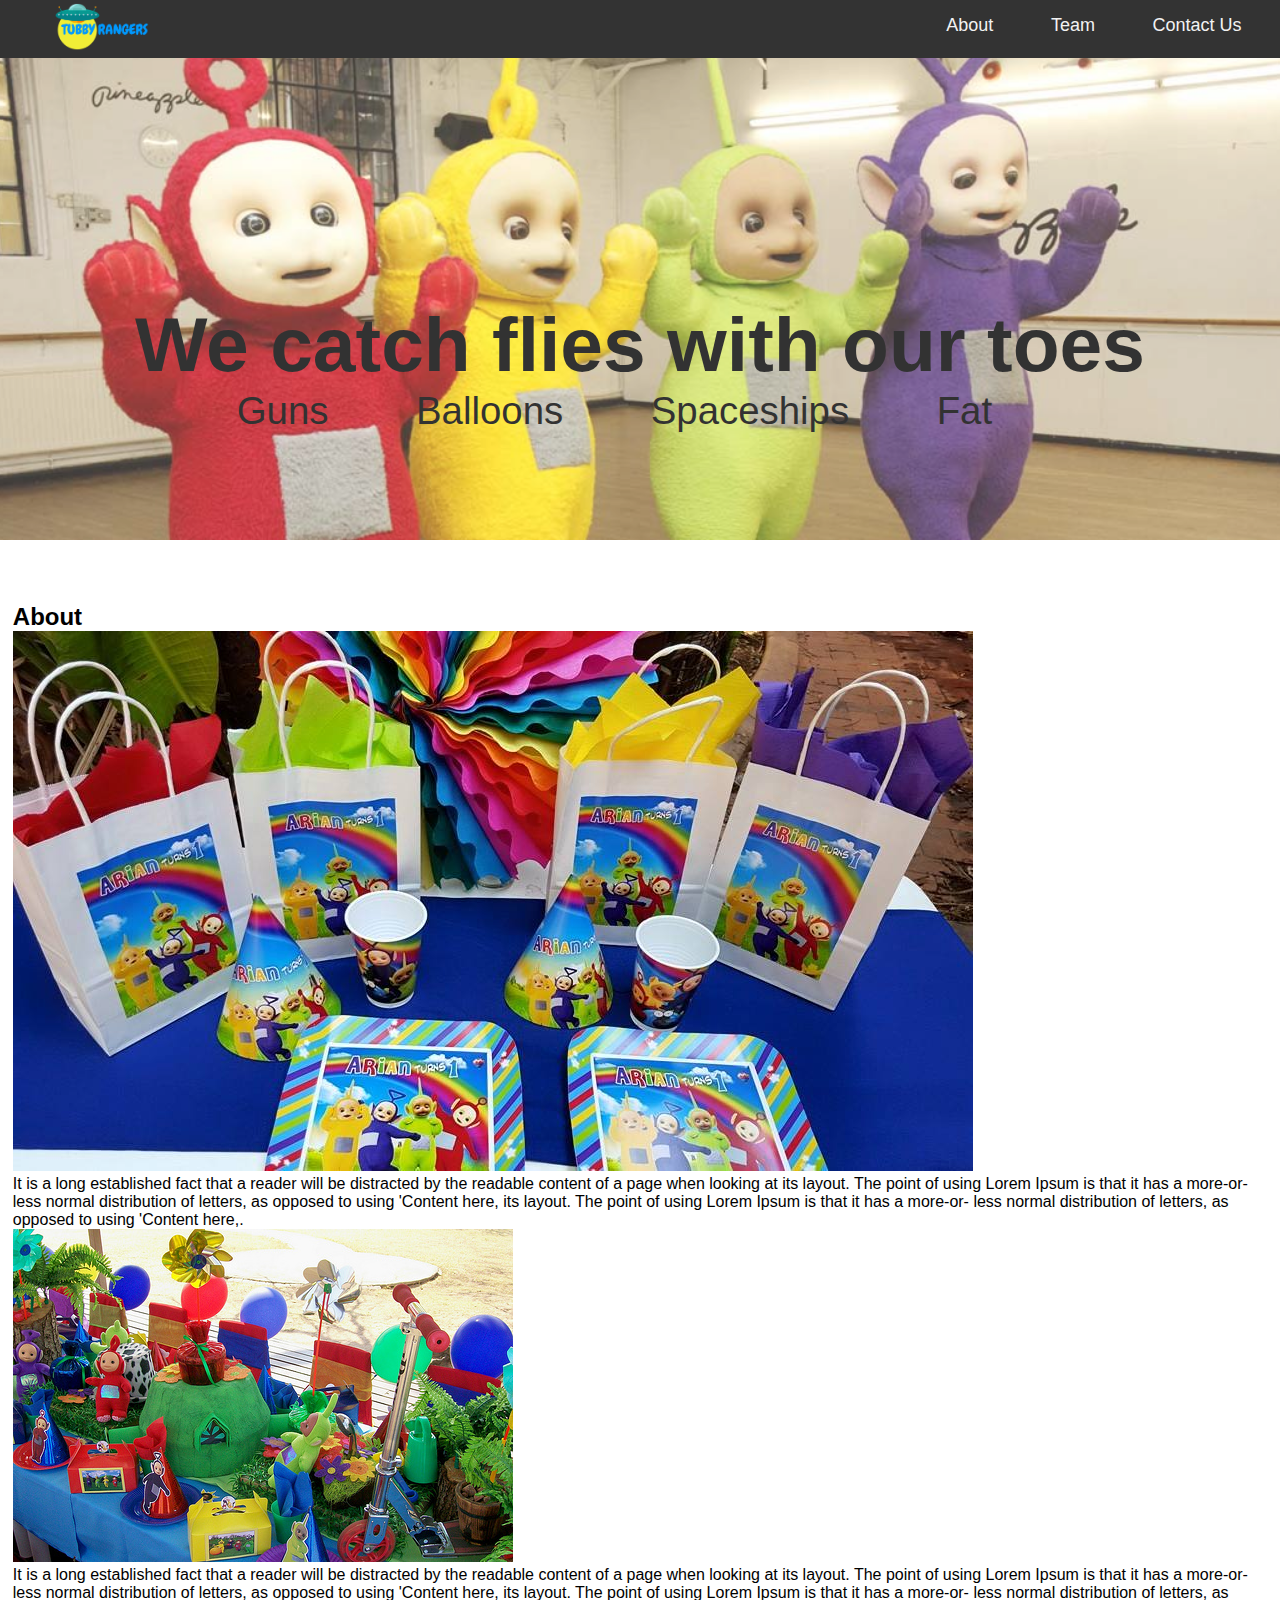
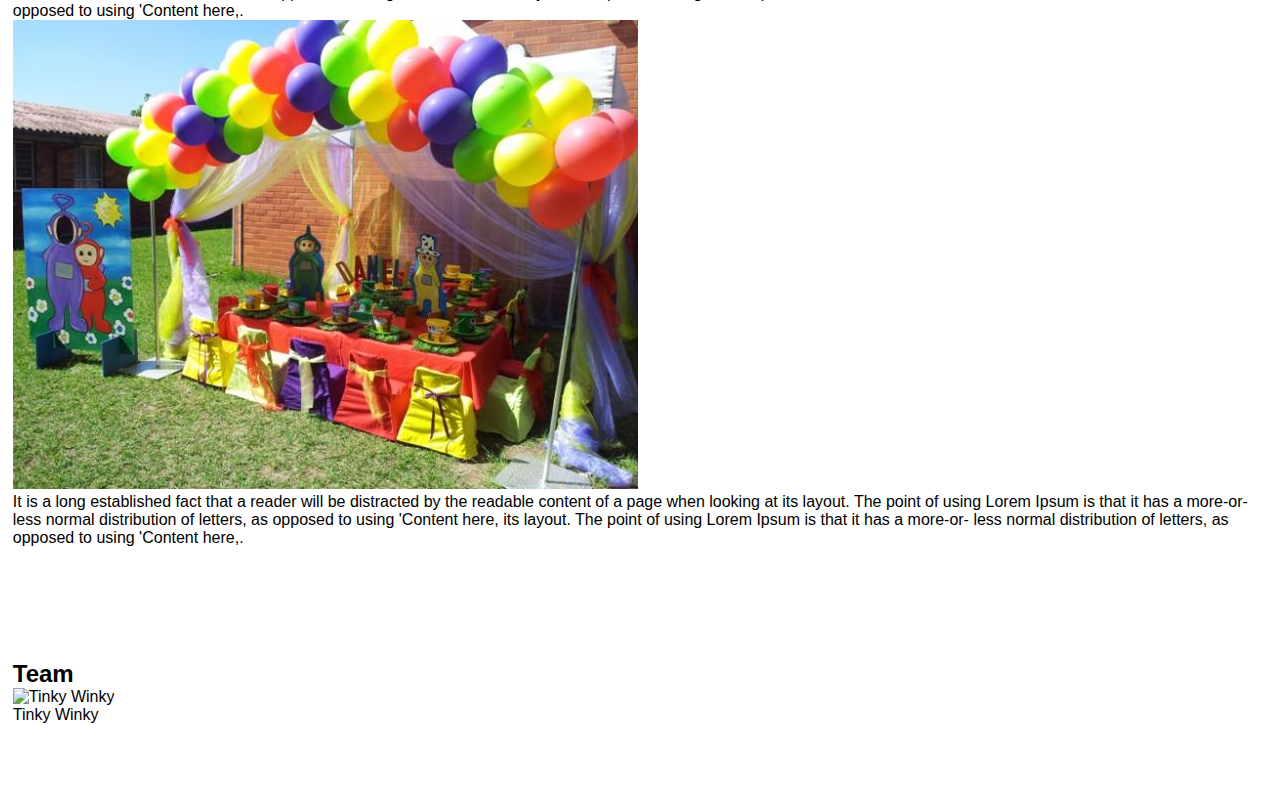
==== index.html @ 701594ff "Line length 80" ====
<!DOCTYPE html>
<html lang="en">
<head>
	<meta author="TubbyTeam"/>
	<meta description="portfolio page"/>
	<title>TubbyRangers</title>
	<link rel="icon" type="image/png" href="./images/favicon.png" />
	<link rel="stylesheet" type="text/css" href="style.css"/>
</head>

<body>

	<nav class="NavNav">
		<div id="firstcontainer">
			<img class="logo" src="./images/logo.png" alt="Logo of the Tubby Team">
			<a href="#form" class="anchorlink">Contact Us</a>
			<a href="#team" class="anchorlink">Team</a>
			<a href="#about" class="anchorlink">About</a>
		</div>
	</nav>

	<div class="main">
		<header class="header">
			<div class="firstcontainer">
				<div class="headercontainer">
					<h1>We catch flies with our toes</h1>
					<ul class="list-inline">
						<ul>Guns</ul>
						<ul>Balloons</ul>
						<ul>Spaceships</ul>
						<ul>Fat</ul>
					</ul>
				</div>
			</div>
		</header>

		<section id="about">
			<div class="firstcontainer">
				<div class="row1">
					<h2>About</h2>
				</div>
			<div class="secondcontainer">
				<div class="row2">
					<ul class="aboutlist">
						<ul>
							<div class="project">
								<img class="projectimages" src="./images/tubby-party-1.jpg" 
								     alt="Project1">
									<p class="projectdescription">It is a long established fact that a 
										reader will be distracted by the readable content of a 
										page when looking at its layout. The point of using Lorem 
										Ipsum is that it has a more-or-less normal distribution of 
										letters, as opposed to using 'Content here, its layout. 
										The point of using Lorem Ipsum is that it has a more-or-
										less normal distribution of letters, as opposed to using 
										'Content here,.</p>
							</div>
						</ul>
						<ul>
							<div class="project">
								<img class="projectimages" src="./images/tubby-party-5.jpg" 
								     alt="Project1">
									<p class="projectdescription">It is a long established fact that a
										reader will be distracted by the readable content of a 
										page when looking at its layout. The point of using Lorem
										Ipsum is that it has a more-or-less normal distribution of 
										letters, as opposed to using 'Content here, its layout. 
										The point of using Lorem Ipsum is that it has a more-or-
										less normal distribution of letters, as opposed to using 
										'Content here,.</p>
							</div>
						</ul>
						<ul>
							<div class="project">
								<img class="projectimages" src="./images/tubby-party-3.jpg" 
								     alt="Project1">
									<p class="projectdescription">It is a long established fact that a
										reader will be distracted by the readable content of a 
										page when looking at its layout. The point of using Lorem
										Ipsum is that it has a more-or-less normal distribution of 
										letters, as opposed to using 'Content here, its layout.
										The point of using Lorem Ipsum is that it has a more-or-
										less normal distribution of letters, as opposed to using 
										'Content here,.</p>
							</div>
						</ul>
					</ul>
				</div>
		</section>

		<section id="team">
			<div class="firstcontainer">
				<div class="row1">
					<h2>Team</h2>
				</div>
			<div class="secondcontainer">
				<div class="row2">
					<div class="teammembers">
						<figure class="photo">
							<img src="./images/Tinky-Winky.jpg" alt="Tinky Winky">
							<figcaption>Tinky Winky</figcaption>
						</figure><!--
					 <figure class="photo">
							<img src="./images/Dipsy.jpg" alt="Dipsy">
							<figcaption>Dipsy</figcaption>
						</figure><!--
					 <figure class="photo">
							<img src="./images/Laa-Laa.jpg" alt="Laa Laa">
							<figcaption>Laa Laa</figcaption>
						</figure><!--
					 <figure class="photo">
							<img src="./images/PO'-.jpg" alt="Po">
							<figcaption>Po</figcaption>
						</figure>
					</div>
				</div>
			</div>
		</section>

    <section id="form">

        <form method="POST" action="" name="sentMessage" id="Contactform">
        <h2>Contact Us</h2>

        <div class="formline">

            <label for="fname">
              <div class="request">First Name</div>
                <div class="inputbox">
                  <input type="text" id="fname" name="First name" placeholder="First name..." required="You need to put in your first 
name">
                </div>
              </label>
          </div>


          <div class="formline">
            <label for="lname">
              <div class="request">Last Name</div>
                <div class="inputbox">
                  <input type="text" id="lname" name="Last name" placeholder="Last name..." required="You need to put in your last name">
               </div>
            </label>
        </div>

        <div class="formline">
            <label for="email">
              <div class="request">Email</div>
                <div class="inputbox">
                  <input type="email" id="email" name="Email" placeholder="abc@email.com" required>
                </div>
            </label>
        </div>

		    <div class="extraspace">
		        <div class="formline">
		            <label for="message">
		              <div class="request">Message</div>
			              <div class="inputbox">
			                <textarea id="message" name="message" placeholder="Write us something..." minlength="50" 
maxlength="2000" required></textarea>
			              </div>
		            </label>
		        </div>
		    </div>

				<div class="formbuttons">
					<input type="submit" name="submit" value="Submit">
					<input type="reset" name="reset" value="Clear">
				</div>
        </form>
    </section>

	<footer>
		<ul class="icons">
			<ul><a href="https://github.com" class="icon alt" target="_blank"><img src="./images/github.png" alt="Connect to 
Github"/><span class="label"></span></a></ul>
		</ul>
		<ul class="icons">
			<ul><a href="https://linkedin.com" class="icon alt" target="_blank"><img src="./images/linkedin.png" alt="Connect 
to Linkedin"/><span class="label"></span></a></ul>
		</ul>
		<ul class="icons">
			<ul><a href="https://codewars.com" class="icon alt" target="_blank"><img src="./images/codewars.png" alt="Connect 
to Codewars"/><span class="label"></span></a></ul>
		</ul>
		<ul class="icons">
			<ul><a href="https://youtube.com" class="icon alt" target="_blank"><img src="./images/youtube.png" alt="Connect to 
Youtube"/><span class="label"></span></a></ul>
		</ul>
	</footer>

</body>
</html>
---- style.css ----
* {
	margin: 0;
	padding: 0;
	font-family: helvetica;
}

.NavNav {
	padding: 0.2em;
	overflow: hidden;
	background-color: #333;
	position: fixed;
	top: 0;
	width: 100%;
	z-index: 999;
}

.NavNav a {
	float: right;
	display: block;
	color: #f2f2f2;
	text-align: center;
	padding: 12px 16px;
	text-decoration: none;
	font-size: 18px;

}

a.anchorlink {
	display: block;
	position: relative;
	margin-right: 2%;
}

.main {
	margin-top: 40px; /* To avoid content overlay */
}

.list-inline ul {
	list-style: none;
	display: inline-block;
	padding-right: 5%;
	padding-left: 1%;
}

body {

}

header {
	background: url("./images/banner-img.jpg");
	background-size: cover;
	background-repeat: no-repeat;
	color: black;
	background-position: 50% 50%;
	height: 500px;
	text-align: center;
	font-size: 3vw;
	opacity: 0.8;
}

.firstcontainer {
	padding-top: 50px;
	padding-bottom: 50px;
	margin: 1%;

}

.headercontainer {
	width: 100%;
	position: absolute;
	top: 300px;
	transform: translateY(-50%);
	left: 50%;
	transform: translateX(-50%);

}

.logo  {
	display: inline-block;
	height: 3em;
	margin-left: 4%;

.row1 {
	padding-left: 4%;
	padding-bottom: 0.5%;
}

#about .secondcontainer {
	margin: 0.5%;
	padding: 0.5%;

}

.project {
	position: relative;
	padding: 2%;
	z-index: 1;
}

.projectimages {
	width: 33%;
	height: auto;
	border-radius: 4%;

}

.projectdescription {
	margin: 0;
	position: absolute;
	top: 50%;
	transform: translateY(-50%);
	left: 36%;
	width: 62%;
	font-size: 2vw;
}

.photo {
	display: inline-block;
	max-width: 25%;
	box-sizing: border-box;
	padding-left: 3%;
	padding-right: 3%;
	border-radius: 50%;
}

.photo img {
	width: 100%;
}

figcaption {
	padding-top: 2em;
	font-size: 1.2em;
}

.icons {
	display: inline-block;
	max-width: 25%;
	box-sizing: border-box;
}

#team {
	background: #2f373f;
	color: white;
}

.teammembers {
	margin-top: 3%;
	padding-left: 3.5%;
	padding-right: 3.5%;
	text-align: center;

}

form {
  margin: 0 3% 0 3%;
  padding: 20px;
  border-radius: 20px;
  box-sizing: border-box;
  margin-top: 6px;
  margin-bottom: 16px;
  display: block;

}

.formline {

  position: relative;
  padding: 2%;
}

.request {
  width: 33%;
  height: auto;
}

.inputbox {
  margin: 0;
  position: absolute;
  top: 50%;
  transform: translateY(-50%);
  left: 36%;
  width: 62%;

}

.extraspace {
	padding-top: 1em;
}

textarea {
	outline: none;
	overflow: auto;
	border-radius: 0.5em;
	box-sizing: border-box;
	min-height: 3em;
	min-width: 50%;
	width: 30%;
	max-width: 50%;
	max-height: 8em;
	font-size: 2vw;
}

label {
	display: block;
}

input[type=text] {
	outline: none;
	border-radius: 0.5em;
	font-size: 2vw;
}

input[type=email] {
	outline: none;
	border-radius: 0.5em;
	font-size: 2vw;
}

input[type=submit] {
    background-color: cornflowerblue;
    color: white;
    padding: 10px 15px;
    border: none;
    border-radius: 0.5em;
		font-size: 2vw;
		margin: 10px;
}
input[type=reset] {
    background-color: cornflowerblue;
    color: white;
    padding: 10px 15px;
    border: none;
    border-radius: 0.5em;
		font-size: 2vw;
		margin: 10px;
}

.formbuttons {
	padding-top: 20px;
	margin-left: 300px;
}

footer {
	background-color: #4686a0;
	background-size: auto;
	background-position: top left;
	text-align: center;
}
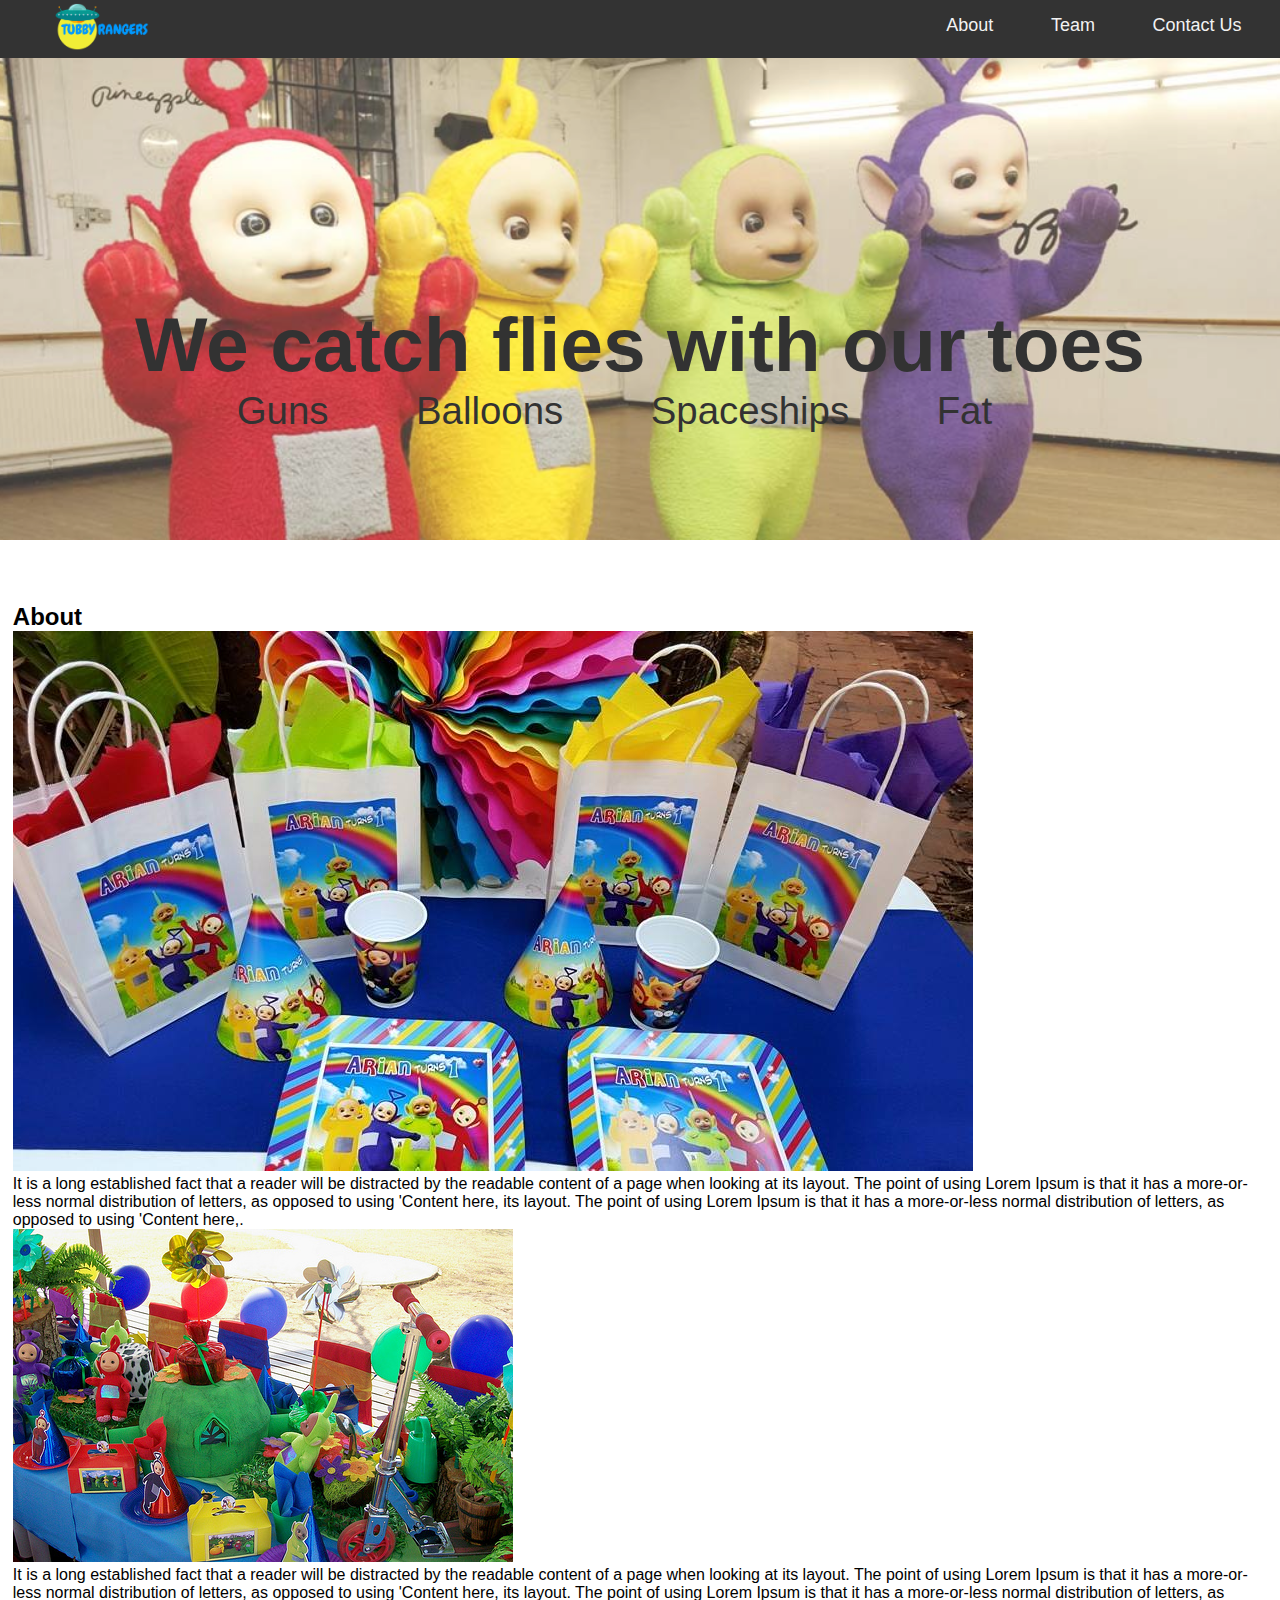
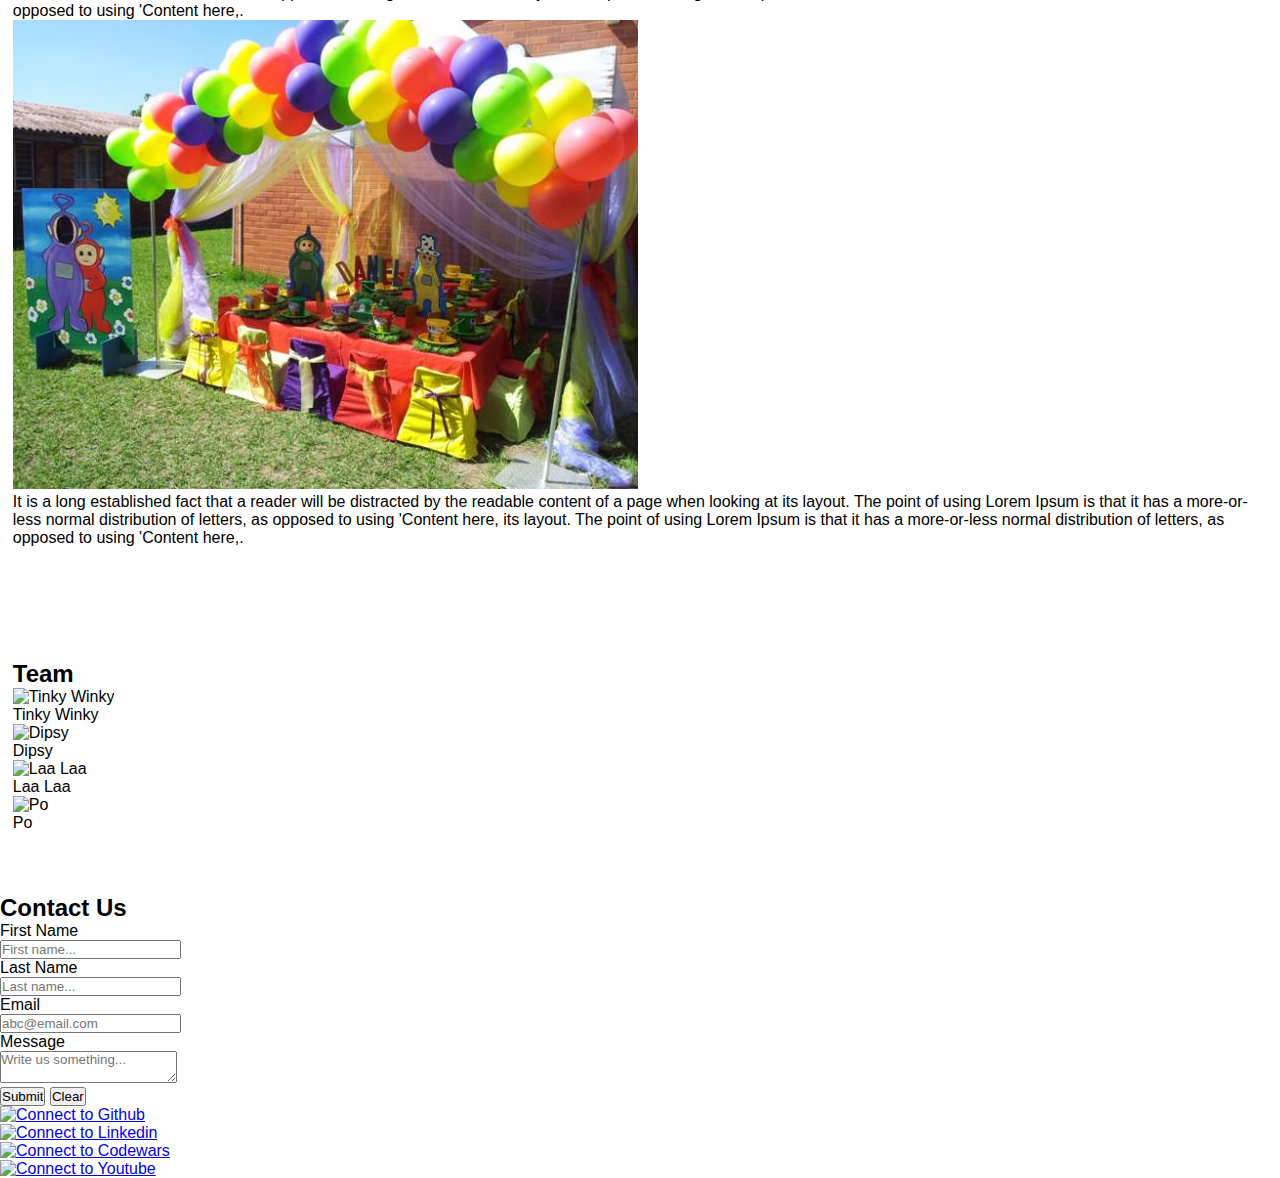
==== commit 6a6491cd: "Add index.html file" ====
--- a/index.html
+++ b/index.html
@@ -10,7 +10,7 @@
 
 <body>
 
-	<nav class="NavNav">
+	<nav id="mainnav" class="NavNav">
 		<div id="firstcontainer">
 			<img class="logo" src="./images/logo.png" alt="Logo of the Tubby Team">
 			<a href="#form" class="anchorlink">Contact Us</a>
@@ -44,44 +44,20 @@
 					<ul class="aboutlist">
 						<ul>
 							<div class="project">
-								<img class="projectimages" src="./images/tubby-party-1.jpg" 
-								     alt="Project1">
-									<p class="projectdescription">It is a long established fact that a 
-										reader will be distracted by the readable content of a 
-										page when looking at its layout. The point of using Lorem 
-										Ipsum is that it has a more-or-less normal distribution of 
-										letters, as opposed to using 'Content here, its layout. 
-										The point of using Lorem Ipsum is that it has a more-or-
-										less normal distribution of letters, as opposed to using 
-										'Content here,.</p>
+								<img class="projectimages" src="./images/tubby-party-1.jpg" alt="Project1">
+									<p class="projectdescription">It is a long established fact that a reader will be distracted by the readable content of a page when looking at its layout. The point of using Lorem Ipsum is that it has a more-or-less normal distribution of letters, as opposed to using 'Content here, its layout. The point of using Lorem Ipsum is that it has a more-or-less normal distribution of letters, as opposed to using 'Content here,.</p>
 							</div>
 						</ul>
 						<ul>
 							<div class="project">
-								<img class="projectimages" src="./images/tubby-party-5.jpg" 
-								     alt="Project1">
-									<p class="projectdescription">It is a long established fact that a
-										reader will be distracted by the readable content of a 
-										page when looking at its layout. The point of using Lorem
-										Ipsum is that it has a more-or-less normal distribution of 
-										letters, as opposed to using 'Content here, its layout. 
-										The point of using Lorem Ipsum is that it has a more-or-
-										less normal distribution of letters, as opposed to using 
-										'Content here,.</p>
+								<img class="projectimages" src="./images/tubby-party-5.jpg" alt="Project1">
+									<p class="projectdescription">It is a long established fact that a reader will be distracted by the readable content of a page when looking at its layout. The point of using Lorem Ipsum is that it has a more-or-less normal distribution of letters, as opposed to using 'Content here, its layout. The point of using Lorem Ipsum is that it has a more-or-less normal distribution of letters, as opposed to using 'Content here,.</p>
 							</div>
 						</ul>
 						<ul>
 							<div class="project">
-								<img class="projectimages" src="./images/tubby-party-3.jpg" 
-								     alt="Project1">
-									<p class="projectdescription">It is a long established fact that a
-										reader will be distracted by the readable content of a 
-										page when looking at its layout. The point of using Lorem
-										Ipsum is that it has a more-or-less normal distribution of 
-										letters, as opposed to using 'Content here, its layout.
-										The point of using Lorem Ipsum is that it has a more-or-
-										less normal distribution of letters, as opposed to using 
-										'Content here,.</p>
+								<img class="projectimages" src="./images/tubby-party-3.jpg" alt="Project1">
+									<p class="projectdescription">It is a long established fact that a reader will be distracted by the readable content of a page when looking at its layout. The point of using Lorem Ipsum is that it has a more-or-less normal distribution of letters, as opposed to using 'Content here, its layout. The point of using Lorem Ipsum is that it has a more-or-less normal distribution of letters, as opposed to using 'Content here,.</p>
 							</div>
 						</ul>
 					</ul>
@@ -100,15 +76,15 @@
 							<img src="./images/Tinky-Winky.jpg" alt="Tinky Winky">
 							<figcaption>Tinky Winky</figcaption>
 						</figure><!--
-					 <figure class="photo">
+					 --><figure class="photo">
 							<img src="./images/Dipsy.jpg" alt="Dipsy">
 							<figcaption>Dipsy</figcaption>
 						</figure><!--
-					 <figure class="photo">
+					 --><figure class="photo">
 							<img src="./images/Laa-Laa.jpg" alt="Laa Laa">
 							<figcaption>Laa Laa</figcaption>
 						</figure><!--
-					 <figure class="photo">
+					 --><figure class="photo">
 							<img src="./images/PO'-.jpg" alt="Po">
 							<figcaption>Po</figcaption>
 						</figure>
@@ -127,8 +103,7 @@
             <label for="fname">
               <div class="request">First Name</div>
                 <div class="inputbox">
-                  <input type="text" id="fname" name="First name" placeholder="First name..." required="You need to put in your first 
-name">
+                  <input type="text" id="fname" name="First name" placeholder="First name..." required="You need to put in your first name">
                 </div>
               </label>
           </div>
@@ -157,8 +132,7 @@
 		            <label for="message">
 		              <div class="request">Message</div>
 			              <div class="inputbox">
-			                <textarea id="message" name="message" placeholder="Write us something..." minlength="50" 
-maxlength="2000" required></textarea>
+			                <textarea id="message" name="message" placeholder="Write us something..." minlength="50" maxlength="2000" required></textarea>
 			              </div>
 		            </label>
 		        </div>
@@ -173,20 +147,16 @@
 
 	<footer>
 		<ul class="icons">
-			<ul><a href="https://github.com" class="icon alt" target="_blank"><img src="./images/github.png" alt="Connect to 
-Github"/><span class="label"></span></a></ul>
+			<ul><a href="https://github.com" class="icon alt" target="_blank"><img src="./images/github.png" alt="Connect to Github"/><span class="label"></span></a></ul>
 		</ul>
 		<ul class="icons">
-			<ul><a href="https://linkedin.com" class="icon alt" target="_blank"><img src="./images/linkedin.png" alt="Connect 
-to Linkedin"/><span class="label"></span></a></ul>
+			<ul><a href="https://linkedin.com" class="icon alt" target="_blank"><img src="./images/linkedin.png" alt="Connect to Linkedin"/><span class="label"></span></a></ul>
 		</ul>
 		<ul class="icons">
-			<ul><a href="https://codewars.com" class="icon alt" target="_blank"><img src="./images/codewars.png" alt="Connect 
-to Codewars"/><span class="label"></span></a></ul>
+			<ul><a href="https://codewars.com" class="icon alt" target="_blank"><img src="./images/codewars.png" alt="Connect to Codewars"/><span class="label"></span></a></ul>
 		</ul>
 		<ul class="icons">
-			<ul><a href="https://youtube.com" class="icon alt" target="_blank"><img src="./images/youtube.png" alt="Connect to 
-Youtube"/><span class="label"></span></a></ul>
+			<ul><a href="https://youtube.com" class="icon alt" target="_blank"><img src="./images/youtube.png" alt="Connect to Youtube"/><span class="label"></span></a></ul>
 		</ul>
 	</footer>
 
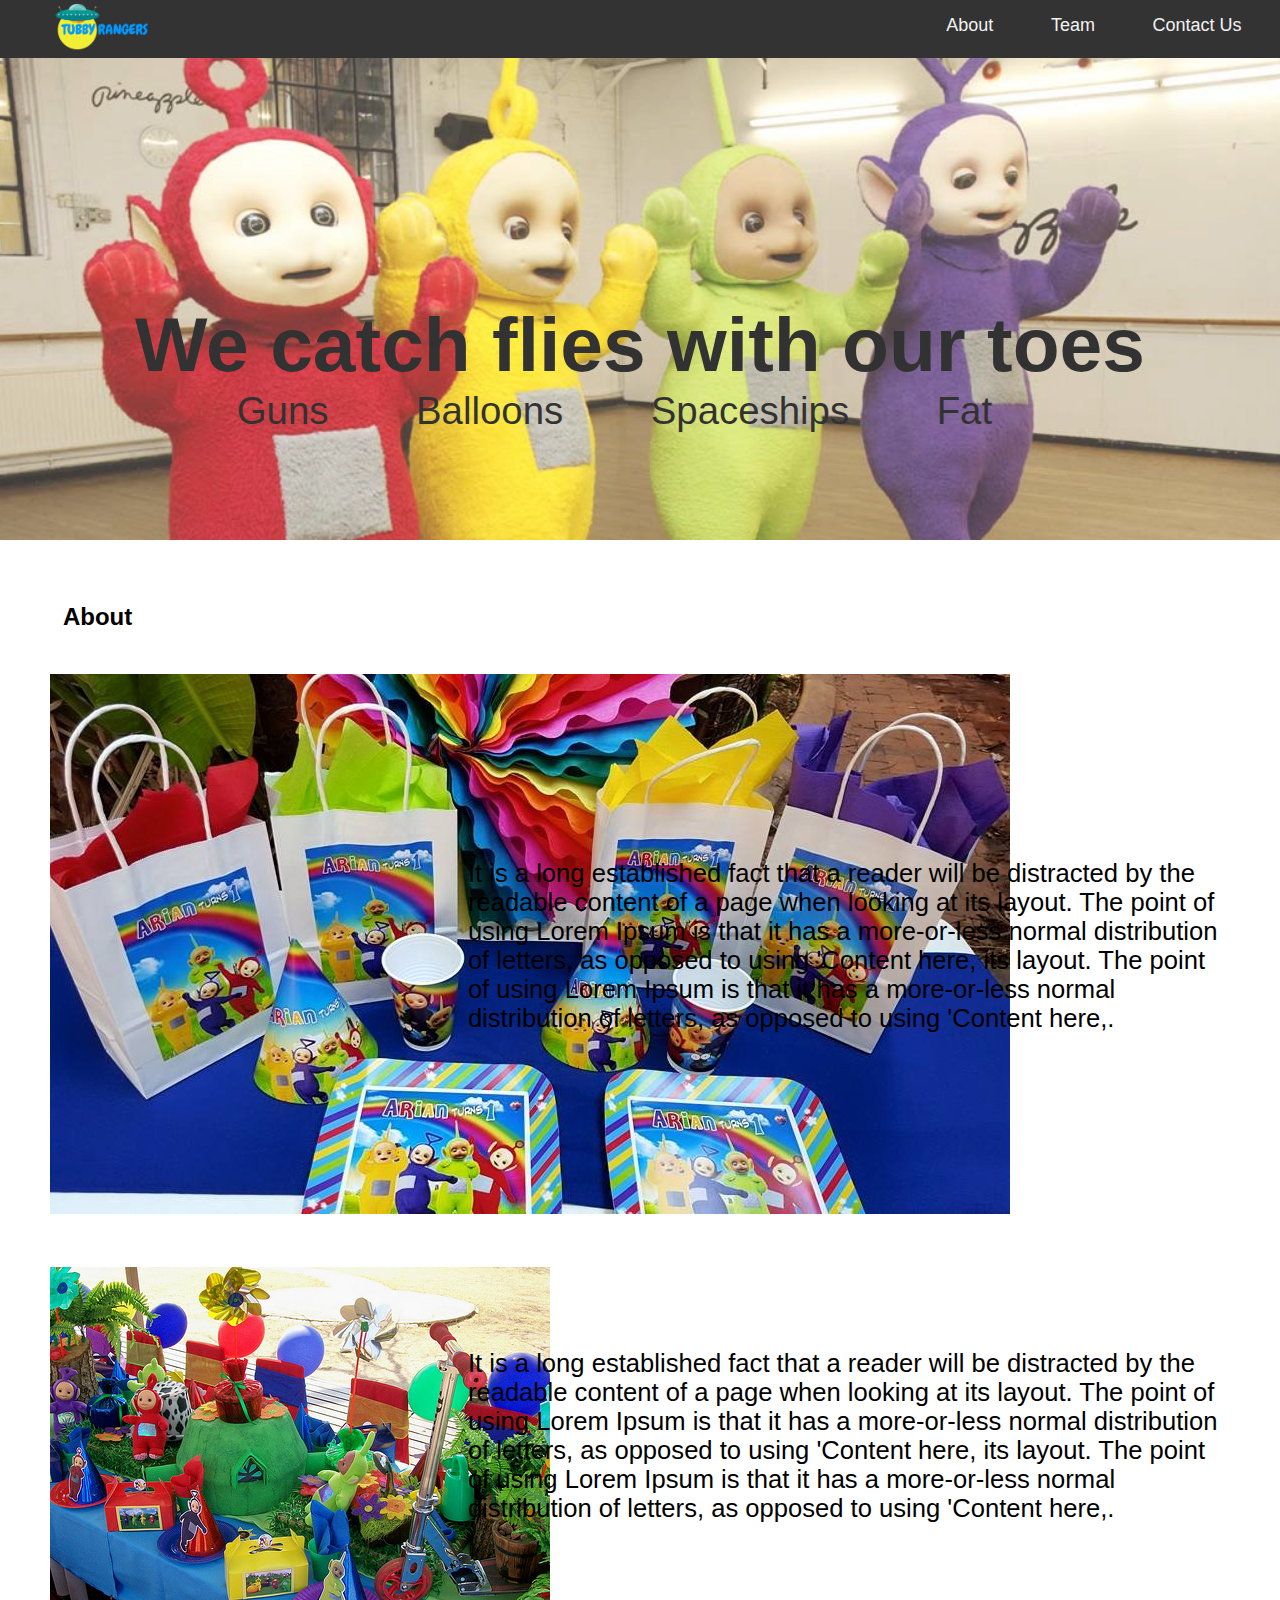
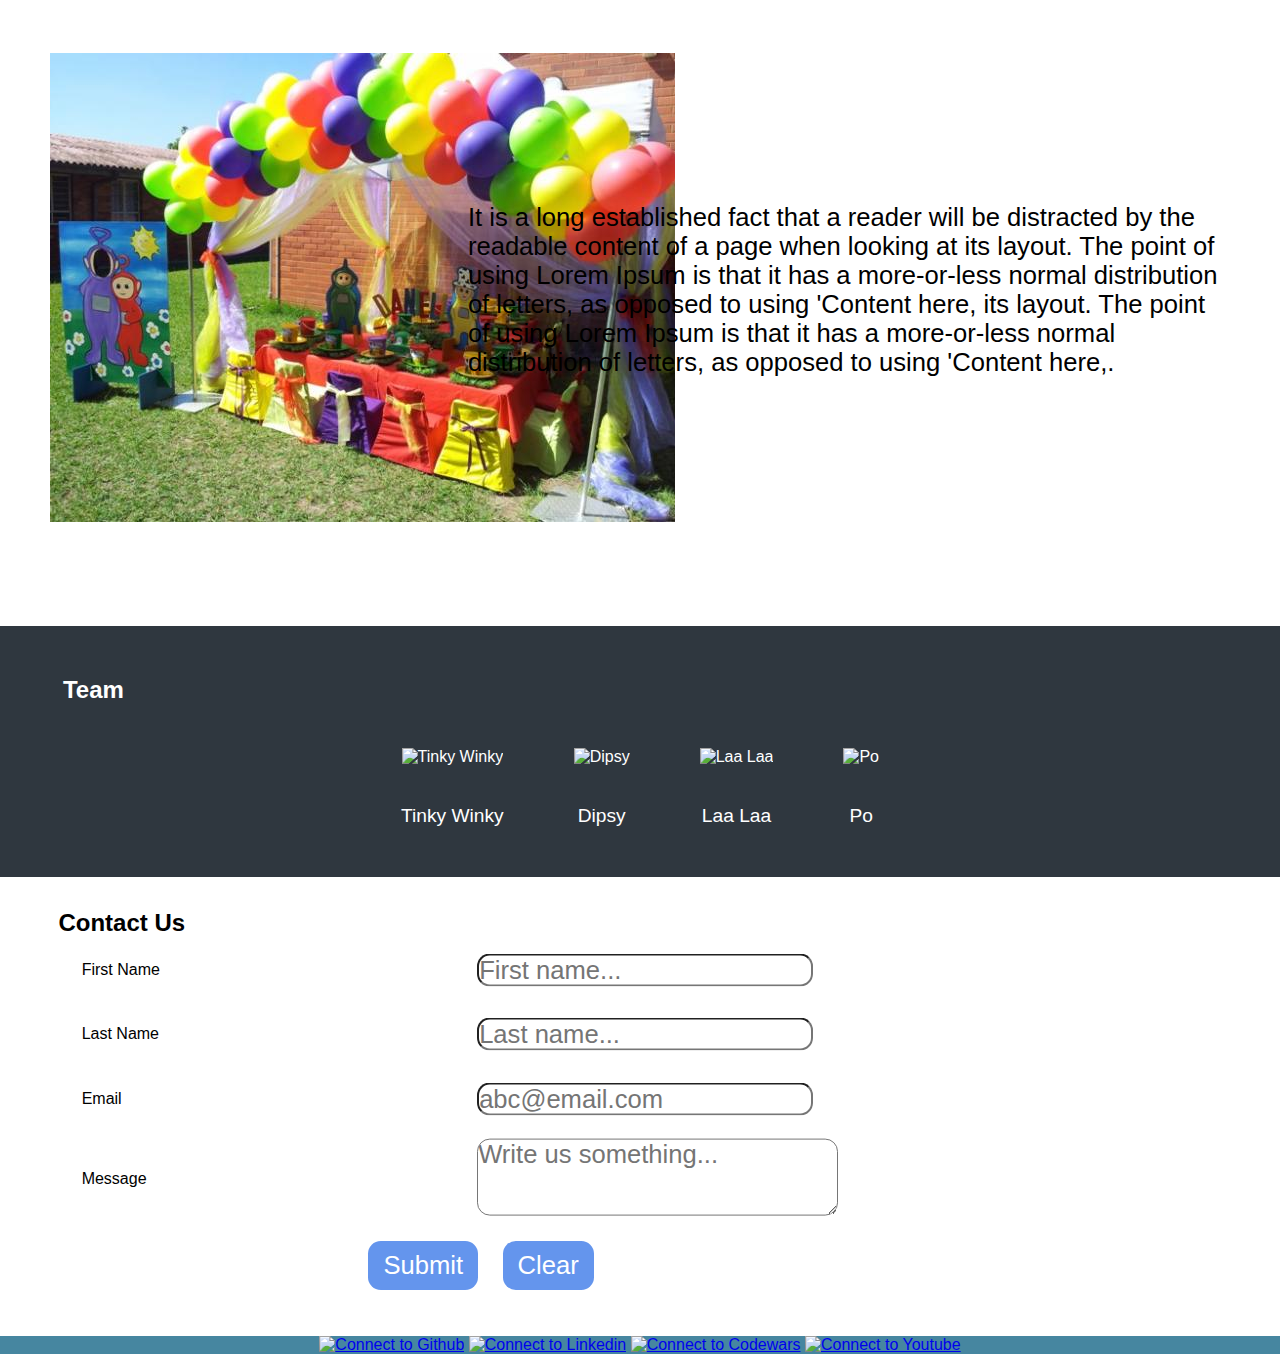
==== commit b75910bf: "changes made" ====
--- a/index.html
+++ b/index.html
@@ -10,7 +10,7 @@
 
 <body>
 
-	<nav id="mainnav" class="NavNav">
+	<nav class="NavNav">
 		<div id="firstcontainer">
 			<img class="logo" src="./images/logo.png" alt="Logo of the Tubby Team">
 			<a href="#form" class="anchorlink">Contact Us</a>
@@ -44,19 +44,19 @@
 					<ul class="aboutlist">
 						<ul>
 							<div class="project">
-								<img class="projectimages" src="./images/tubby-party-1.jpg" alt="Project1">
+								<img class="partyimages" src="./images/tubby-party-1.jpg" alt="Project1">
 									<p class="projectdescription">It is a long established fact that a reader will be distracted by the readable content of a page when looking at its layout. The point of using Lorem Ipsum is that it has a more-or-less normal distribution of letters, as opposed to using 'Content here, its layout. The point of using Lorem Ipsum is that it has a more-or-less normal distribution of letters, as opposed to using 'Content here,.</p>
 							</div>
 						</ul>
 						<ul>
 							<div class="project">
-								<img class="projectimages" src="./images/tubby-party-5.jpg" alt="Project1">
+								<img class="partyimages" src="./images/tubby-party-5.jpg" alt="Project1">
 									<p class="projectdescription">It is a long established fact that a reader will be distracted by the readable content of a page when looking at its layout. The point of using Lorem Ipsum is that it has a more-or-less normal distribution of letters, as opposed to using 'Content here, its layout. The point of using Lorem Ipsum is that it has a more-or-less normal distribution of letters, as opposed to using 'Content here,.</p>
 							</div>
 						</ul>
 						<ul>
 							<div class="project">
-								<img class="projectimages" src="./images/tubby-party-3.jpg" alt="Project1">
+								<img class="partyimages" src="./images/tubby-party-3.jpg" alt="Project1">
 									<p class="projectdescription">It is a long established fact that a reader will be distracted by the readable content of a page when looking at its layout. The point of using Lorem Ipsum is that it has a more-or-less normal distribution of letters, as opposed to using 'Content here, its layout. The point of using Lorem Ipsum is that it has a more-or-less normal distribution of letters, as opposed to using 'Content here,.</p>
 							</div>
 						</ul>
--- a/style.css
+++ b/style.css
@@ -79,8 +79,11 @@
 
 .logo  {
 	display: inline-block;
+	/*max-width: ;*/
 	height: 3em;
 	margin-left: 4%;
+/*	box-sizing: border-box;
+*/}
 
 .row1 {
 	padding-left: 4%;
@@ -120,13 +123,16 @@
 	display: inline-block;
 	max-width: 25%;
 	box-sizing: border-box;
-	padding-left: 3%;
+/*	border: 3px solid white;
+*/	padding-left: 3%;
 	padding-right: 3%;
 	border-radius: 50%;
+/*	padding-bottom: 3%*/
 }
 
 .photo img {
 	width: 100%;
+/*	border: 2px solid red;*/
 }
 
 figcaption {
@@ -155,7 +161,9 @@
 
 form {
   margin: 0 3% 0 3%;
-  padding: 20px;
+/*  width: auto;
+*/padding: 20px;
+
   border-radius: 20px;
   box-sizing: border-box;
   margin-top: 6px;
@@ -191,6 +199,7 @@
 
 textarea {
 	outline: none;
+/*	position: relative;*/
 	overflow: auto;
 	border-radius: 0.5em;
 	box-sizing: border-box;
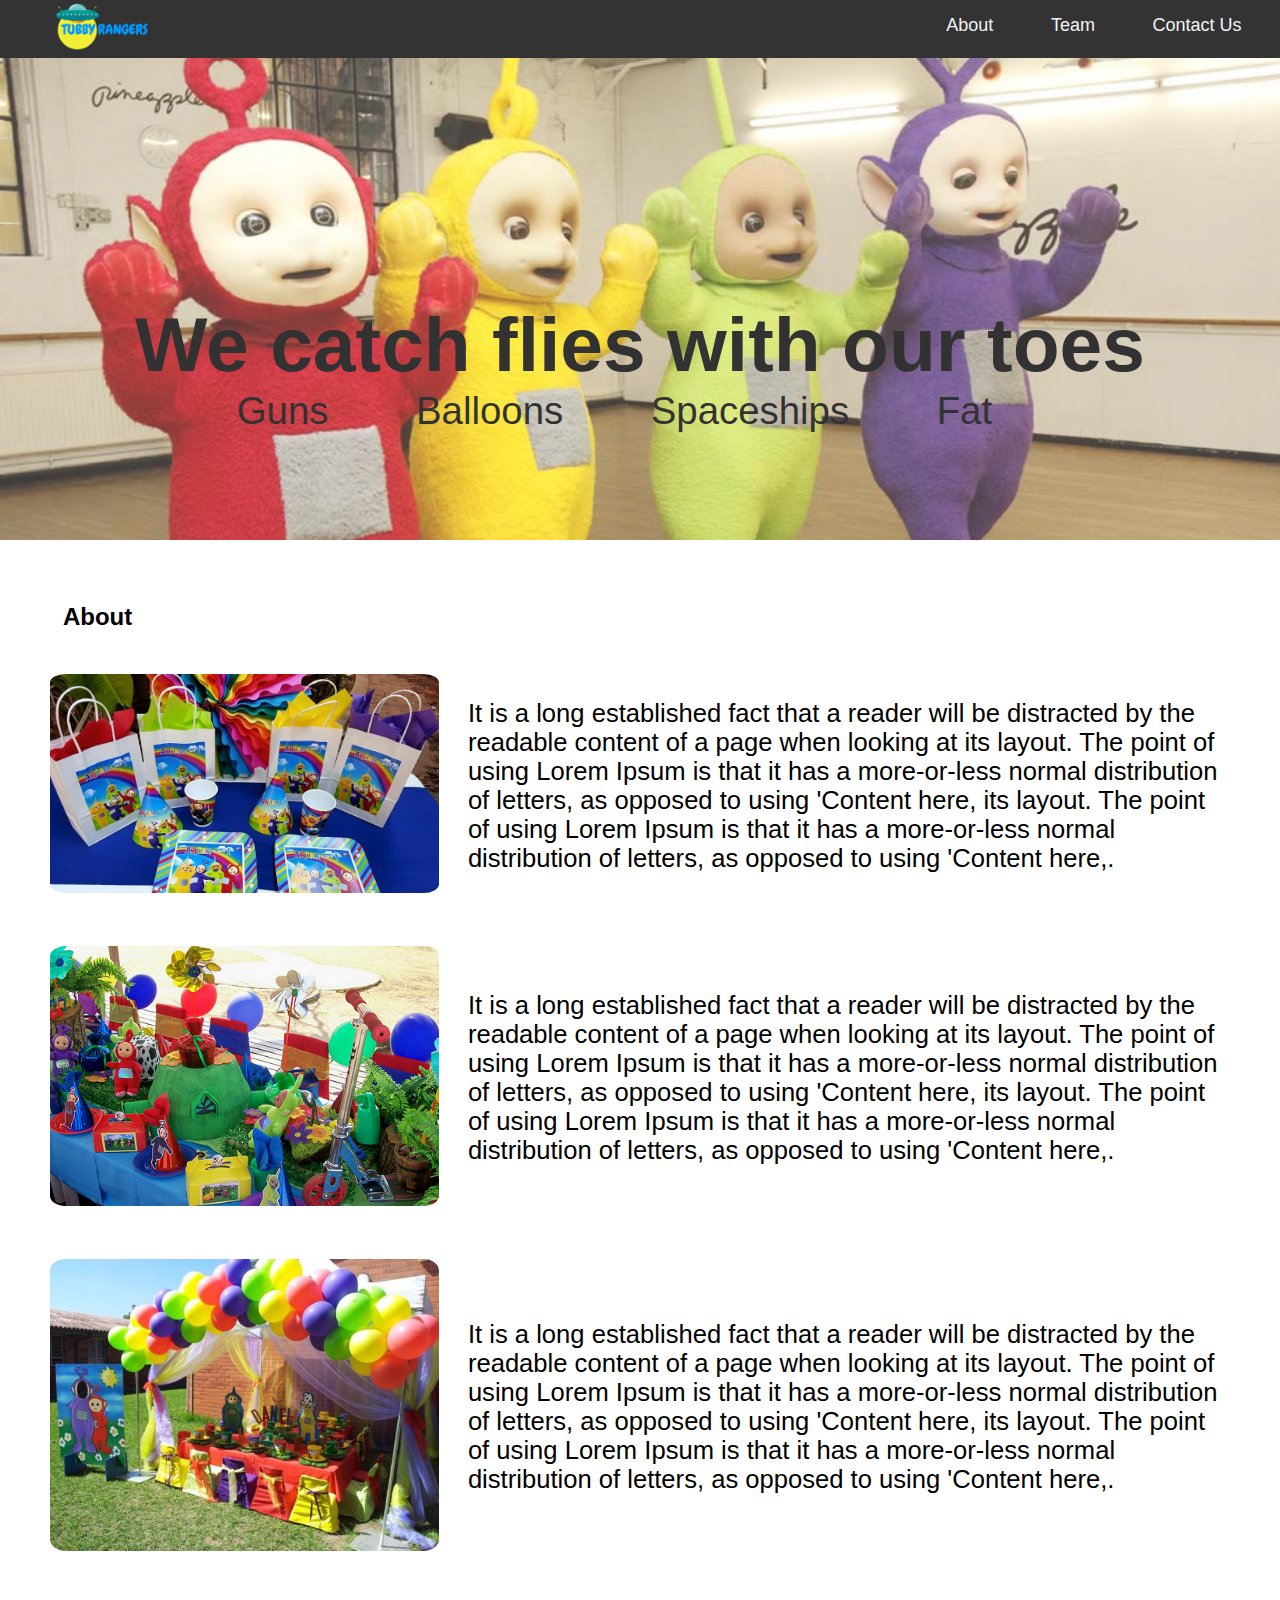
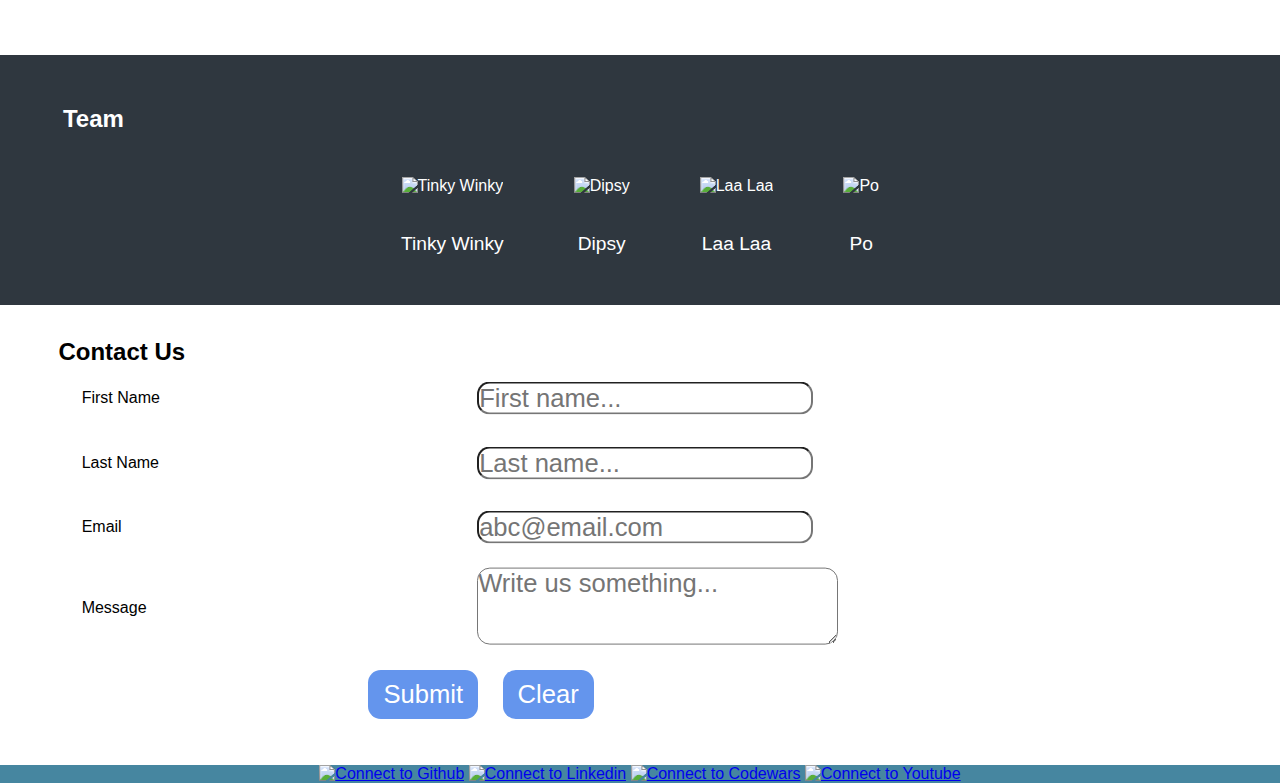
==== commit 9784e809: "'project' -> 'party'" ====
--- a/index.html
+++ b/index.html
@@ -43,21 +43,21 @@
 				<div class="row2">
 					<ul class="aboutlist">
 						<ul>
-							<div class="project">
-								<img class="partyimages" src="./images/tubby-party-1.jpg" alt="Project1">
-									<p class="projectdescription">It is a long established fact that a reader will be distracted by the readable content of a page when looking at its layout. The point of using Lorem Ipsum is that it has a more-or-less normal distribution of letters, as opposed to using 'Content here, its layout. The point of using Lorem Ipsum is that it has a more-or-less normal distribution of letters, as opposed to using 'Content here,.</p>
+							<div class="party">
+								<img class="partyimages" src="./images/tubby-party-1.jpg" alt="Party1">
+									<p class="partydescription">It is a long established fact that a reader will be distracted by the readable content of a page when looking at its layout. The point of using Lorem Ipsum is that it has a more-or-less normal distribution of letters, as opposed to using 'Content here, its layout. The point of using Lorem Ipsum is that it has a more-or-less normal distribution of letters, as opposed to using 'Content here,.</p>
 							</div>
 						</ul>
 						<ul>
-							<div class="project">
-								<img class="partyimages" src="./images/tubby-party-5.jpg" alt="Project1">
-									<p class="projectdescription">It is a long established fact that a reader will be distracted by the readable content of a page when looking at its layout. The point of using Lorem Ipsum is that it has a more-or-less normal distribution of letters, as opposed to using 'Content here, its layout. The point of using Lorem Ipsum is that it has a more-or-less normal distribution of letters, as opposed to using 'Content here,.</p>
+							<div class="party">
+								<img class="partyimages" src="./images/tubby-party-5.jpg" alt="Party2">
+									<p class="partydescription">It is a long established fact that a reader will be distracted by the readable content of a page when looking at its layout. The point of using Lorem Ipsum is that it has a more-or-less normal distribution of letters, as opposed to using 'Content here, its layout. The point of using Lorem Ipsum is that it has a more-or-less normal distribution of letters, as opposed to using 'Content here,.</p>
 							</div>
 						</ul>
 						<ul>
-							<div class="project">
-								<img class="partyimages" src="./images/tubby-party-3.jpg" alt="Project1">
-									<p class="projectdescription">It is a long established fact that a reader will be distracted by the readable content of a page when looking at its layout. The point of using Lorem Ipsum is that it has a more-or-less normal distribution of letters, as opposed to using 'Content here, its layout. The point of using Lorem Ipsum is that it has a more-or-less normal distribution of letters, as opposed to using 'Content here,.</p>
+							<div class="party">
+								<img class="partyimages" src="./images/tubby-party-3.jpg" alt="Party3">
+									<p class="partydescription">It is a long established fact that a reader will be distracted by the readable content of a page when looking at its layout. The point of using Lorem Ipsum is that it has a more-or-less normal distribution of letters, as opposed to using 'Content here, its layout. The point of using Lorem Ipsum is that it has a more-or-less normal distribution of letters, as opposed to using 'Content here,.</p>
 							</div>
 						</ul>
 					</ul>
--- a/style.css
+++ b/style.css
@@ -1,47 +1,46 @@
 
 
 * {
-	margin: 0;
-	padding: 0;
-	font-family: helvetica;
+		margin: 0;
+		padding: 0;
+		font-family: helvetica;
 }
 
 .NavNav {
-	padding: 0.2em;
-	overflow: hidden;
-	background-color: #333;
-	position: fixed;
-	top: 0;
-	width: 100%;
-	z-index: 999;
+		padding: 0.2em;
+		overflow: hidden;
+		background-color: #333;
+		position: fixed;
+		top: 0;
+		width: 100%;
+		z-index: 999;
 }
 
 .NavNav a {
-	float: right;
-	display: block;
-	color: #f2f2f2;
-	text-align: center;
-	padding: 12px 16px;
-	text-decoration: none;
-	font-size: 18px;
-
+		float: right;
+		display: block;
+		color: #f2f2f2;
+		text-align: center;
+		padding: 12px 16px;
+		text-decoration: none;
+		font-size: 18px;
 }
 
 a.anchorlink {
-	display: block;
-	position: relative;
-	margin-right: 2%;
+		display: block;
+		position: relative;
+		margin-right: 2%;
 }
 
 .main {
-	margin-top: 40px; /* To avoid content overlay */
+		margin-top: 40px; /* To avoid content overlay */
 }
 
 .list-inline ul {
-	list-style: none;
-	display: inline-block;
-	padding-right: 5%;
-	padding-left: 1%;
+		list-style: none;
+		display: inline-block;
+		padding-right: 5%;
+		padding-left: 1%;
 }
 
 body {
@@ -49,182 +48,166 @@
 }
 
 header {
-	background: url("./images/banner-img.jpg");
-	background-size: cover;
-	background-repeat: no-repeat;
-	color: black;
-	background-position: 50% 50%;
-	height: 500px;
-	text-align: center;
-	font-size: 3vw;
-	opacity: 0.8;
+		background: url("./images/banner-img.jpg");
+		background-size: cover;
+		background-repeat: no-repeat;
+		color: black;
+		background-position: 50% 50%;
+		height: 500px;
+		text-align: center;
+		font-size: 3vw;
+		opacity: 0.8;
 }
 
 .firstcontainer {
-	padding-top: 50px;
-	padding-bottom: 50px;
-	margin: 1%;
-
+		padding-top: 50px;
+		padding-bottom: 50px;
+		margin: 1%;
 }
 
 .headercontainer {
-	width: 100%;
-	position: absolute;
-	top: 300px;
-	transform: translateY(-50%);
-	left: 50%;
-	transform: translateX(-50%);
-
+		width: 100%;
+		position: absolute;
+		top: 300px;
+		transform: translateY(-50%);
+		left: 50%;
+		transform: translateX(-50%);
 }
 
 .logo  {
-	display: inline-block;
-	/*max-width: ;*/
-	height: 3em;
-	margin-left: 4%;
-/*	box-sizing: border-box;
-*/}
+		display: inline-block;
+		height: 3em;
+		margin-left: 4%;
+}
 
 .row1 {
-	padding-left: 4%;
-	padding-bottom: 0.5%;
+		padding-left: 4%;
+		padding-bottom: 0.5%;
 }
 
 #about .secondcontainer {
-	margin: 0.5%;
-	padding: 0.5%;
-
-}
-
-.project {
-	position: relative;
-	padding: 2%;
-	z-index: 1;
-}
-
-.projectimages {
-	width: 33%;
-	height: auto;
-	border-radius: 4%;
-
-}
-
-.projectdescription {
-	margin: 0;
-	position: absolute;
-	top: 50%;
-	transform: translateY(-50%);
-	left: 36%;
-	width: 62%;
-	font-size: 2vw;
+		margin: 0.5%;
+		padding: 0.5%;
+}
+
+.party {
+		position: relative;
+		padding: 2%;
+		z-index: 1;
+}
+
+.partyimages {
+		width: 33%;
+		height: auto;
+		border-radius: 4%;
+}
+
+.partydescription {
+		margin: 0;
+		position: absolute;
+		top: 50%;
+		transform: translateY(-50%);
+		left: 36%;
+		width: 62%;
+		font-size: 2vw;
 }
 
 .photo {
-	display: inline-block;
-	max-width: 25%;
-	box-sizing: border-box;
-/*	border: 3px solid white;
-*/	padding-left: 3%;
-	padding-right: 3%;
-	border-radius: 50%;
-/*	padding-bottom: 3%*/
+		display: inline-block;
+		max-width: 25%;
+		box-sizing: border-box;
+		padding-left: 3%;
+		padding-right: 3%;
+		border-radius: 50%;
 }
 
 .photo img {
-	width: 100%;
-/*	border: 2px solid red;*/
+		width: 100%;
 }
 
 figcaption {
-	padding-top: 2em;
-	font-size: 1.2em;
+		padding-top: 2em;
+		font-size: 1.2em;
 }
 
 .icons {
-	display: inline-block;
-	max-width: 25%;
-	box-sizing: border-box;
+		display: inline-block;
+		max-width: 25%;
+		box-sizing: border-box;
 }
 
 #team {
-	background: #2f373f;
-	color: white;
+		background: #2f373f;
+		color: white;
 }
 
 .teammembers {
-	margin-top: 3%;
-	padding-left: 3.5%;
-	padding-right: 3.5%;
-	text-align: center;
-
+		margin-top: 3%;
+		padding-left: 3.5%;
+		padding-right: 3.5%;
+		text-align: center;
 }
 
 form {
-  margin: 0 3% 0 3%;
-/*  width: auto;
-*/padding: 20px;
-
-  border-radius: 20px;
-  box-sizing: border-box;
-  margin-top: 6px;
-  margin-bottom: 16px;
-  display: block;
-
+	  margin: 0 3% 0 3%;
+		padding: 20px;
+	  border-radius: 20px;
+	  box-sizing: border-box;
+	  margin-top: 6px;
+	  margin-bottom: 16px;
+	  display: block;
 }
 
 .formline {
-
-  position: relative;
-  padding: 2%;
+	  position: relative;
+	  padding: 2%;
 }
 
 .request {
-  width: 33%;
-  height: auto;
+	  width: 33%;
+	  height: auto;
 }
 
 .inputbox {
-  margin: 0;
-  position: absolute;
-  top: 50%;
-  transform: translateY(-50%);
-  left: 36%;
-  width: 62%;
-
+	  margin: 0;
+	  position: absolute;
+	  top: 50%;
+	  transform: translateY(-50%);
+	  left: 36%;
+	  width: 62%;
 }
 
 .extraspace {
-	padding-top: 1em;
+		padding-top: 1em;
 }
 
 textarea {
-	outline: none;
-/*	position: relative;*/
-	overflow: auto;
-	border-radius: 0.5em;
-	box-sizing: border-box;
-	min-height: 3em;
-	min-width: 50%;
-	width: 30%;
-	max-width: 50%;
-	max-height: 8em;
-	font-size: 2vw;
+		outline: none;
+		overflow: auto;
+		border-radius: 0.5em;
+		box-sizing: border-box;
+		min-height: 3em;
+		min-width: 50%;
+		width: 30%;
+		max-width: 50%;
+		max-height: 8em;
+		font-size: 2vw;
 }
 
 label {
-	display: block;
+		display: block;
 }
 
 input[type=text] {
-	outline: none;
-	border-radius: 0.5em;
-	font-size: 2vw;
+		outline: none;
+		border-radius: 0.5em;
+		font-size: 2vw;
 }
 
 input[type=email] {
-	outline: none;
-	border-radius: 0.5em;
-	font-size: 2vw;
+		outline: none;
+		border-radius: 0.5em;
+		font-size: 2vw;
 }
 
 input[type=submit] {
@@ -247,13 +230,13 @@
 }
 
 .formbuttons {
-	padding-top: 20px;
-	margin-left: 300px;
+		padding-top: 20px;
+		margin-left: 300px;
 }
 
 footer {
-	background-color: #4686a0;
-	background-size: auto;
-	background-position: top left;
-	text-align: center;
-}
+		background-color: #4686a0;
+		background-size: auto;
+		background-position: top left;
+		text-align: center;
+}
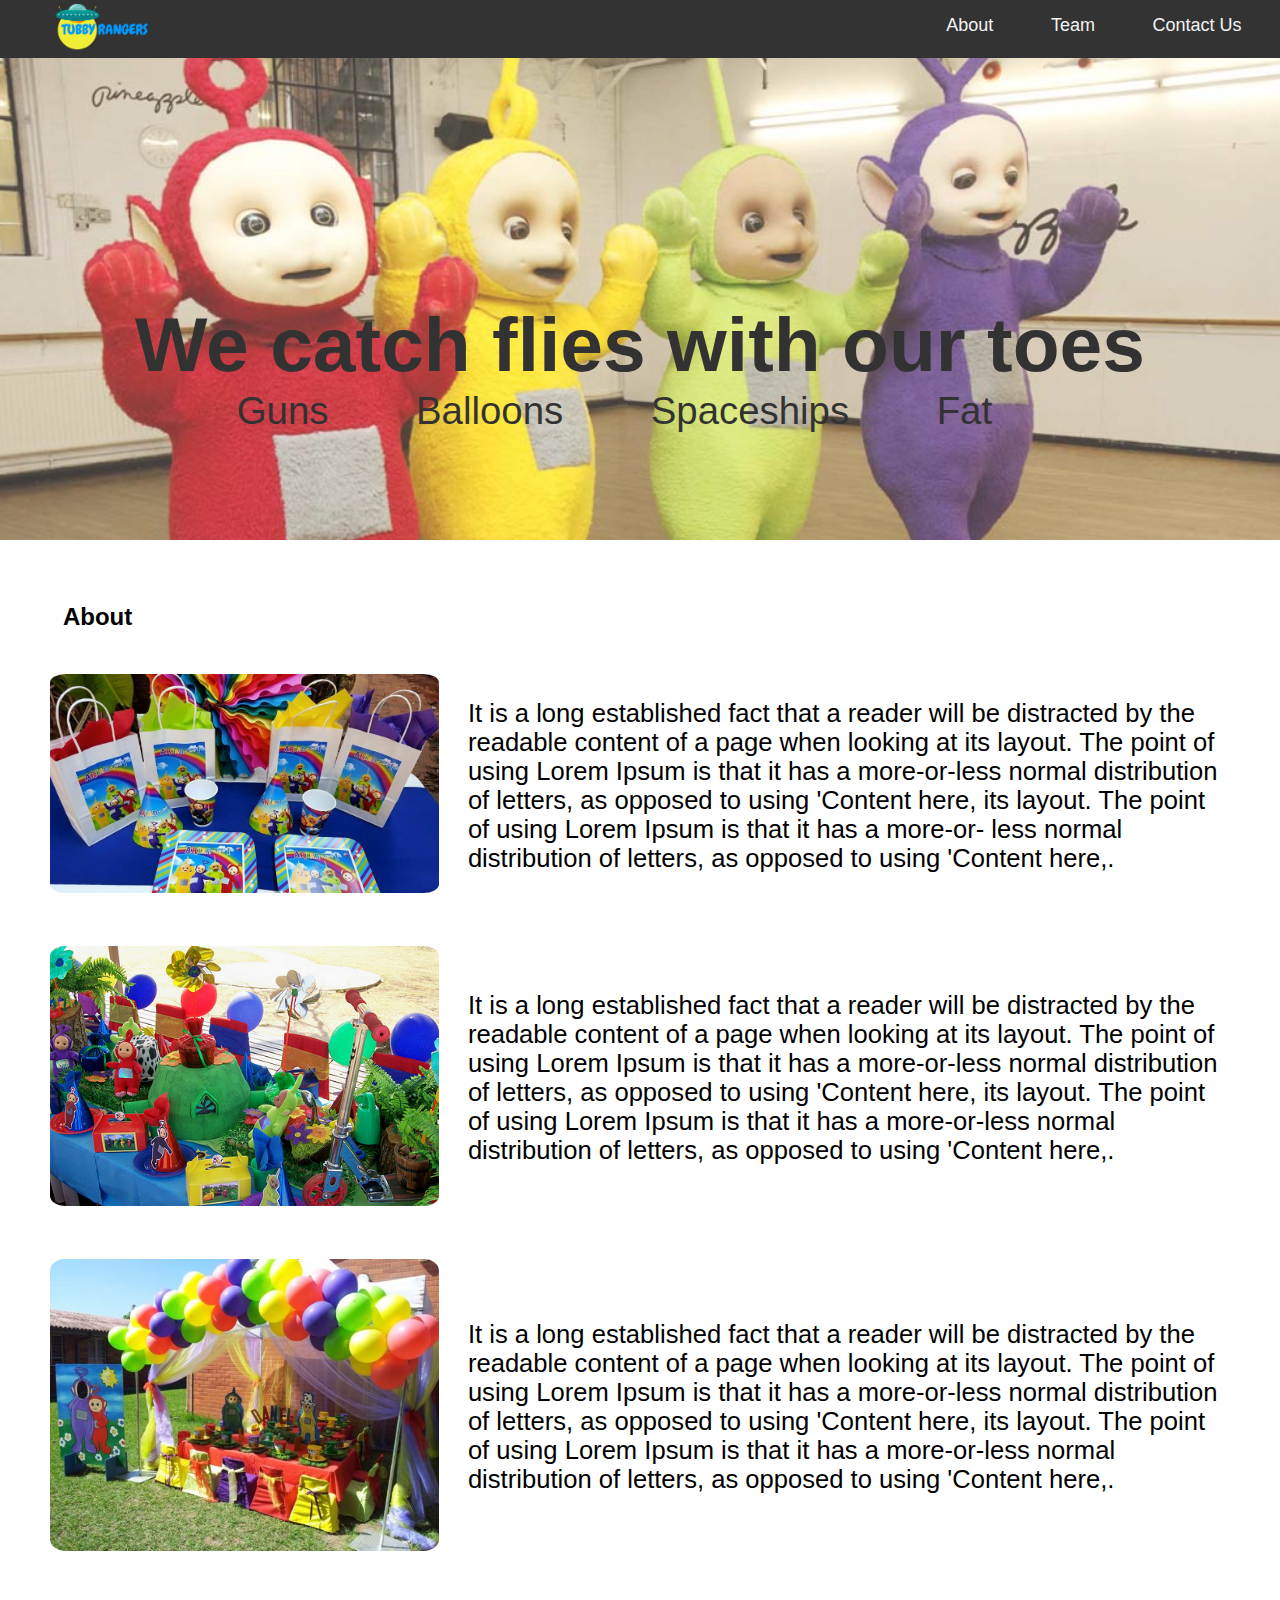
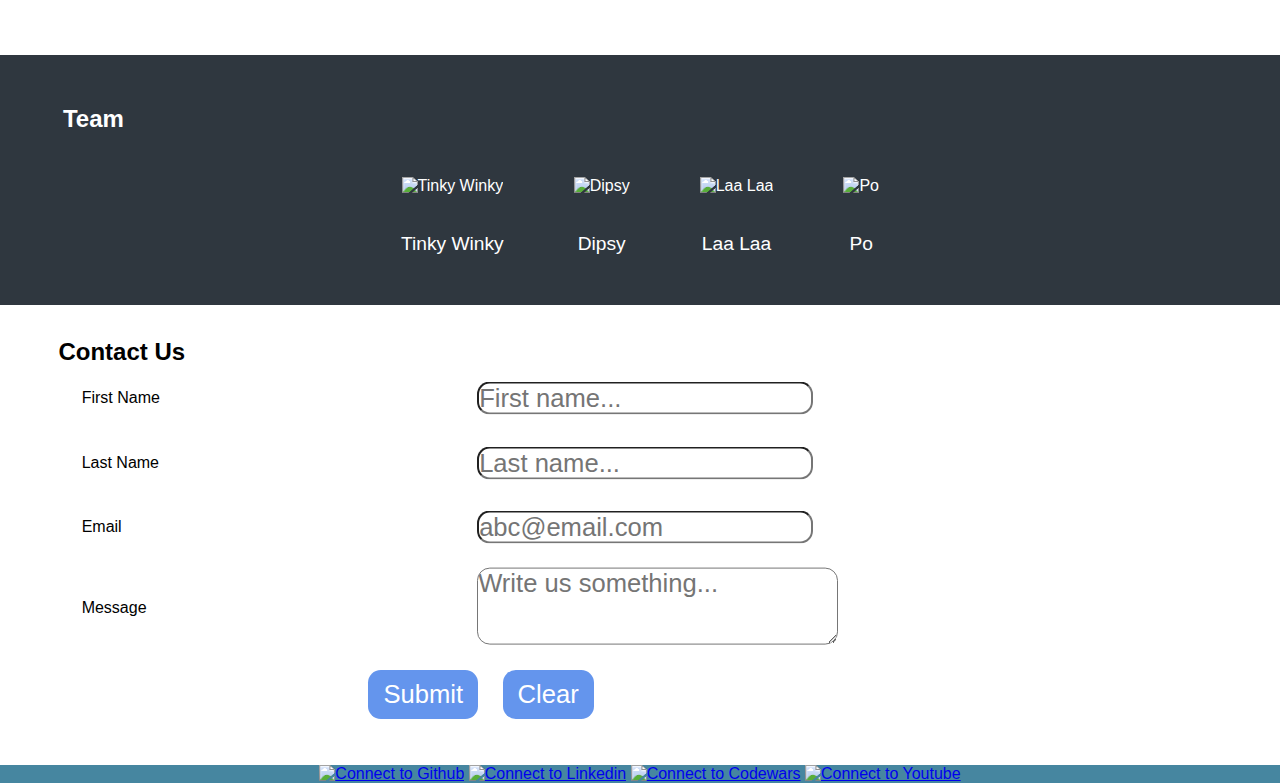
==== commit 5a310aeb: "Trial update 80 char lines" ====
--- a/index.html
+++ b/index.html
@@ -45,7 +45,14 @@
 						<ul>
 							<div class="party">
 								<img class="partyimages" src="./images/tubby-party-1.jpg" alt="Party1">
-									<p class="partydescription">It is a long established fact that a reader will be distracted by the readable content of a page when looking at its layout. The point of using Lorem Ipsum is that it has a more-or-less normal distribution of letters, as opposed to using 'Content here, its layout. The point of using Lorem Ipsum is that it has a more-or-less normal distribution of letters, as opposed to using 'Content here,.</p>
+									<p class="partydescription">It is a long established fact that a 
+										reader will be distracted by the readable content of a 
+										page when looking at its layout. The point of using Lorem 
+										Ipsum is that it has a more-or-less normal distribution of 
+										letters, as opposed to using 'Content here, its layout. 
+										The point of using Lorem Ipsum is that it has a more-or-
+										less normal distribution of letters, as opposed to using 
+										'Content here,.</p>
 							</div>
 						</ul>
 						<ul>
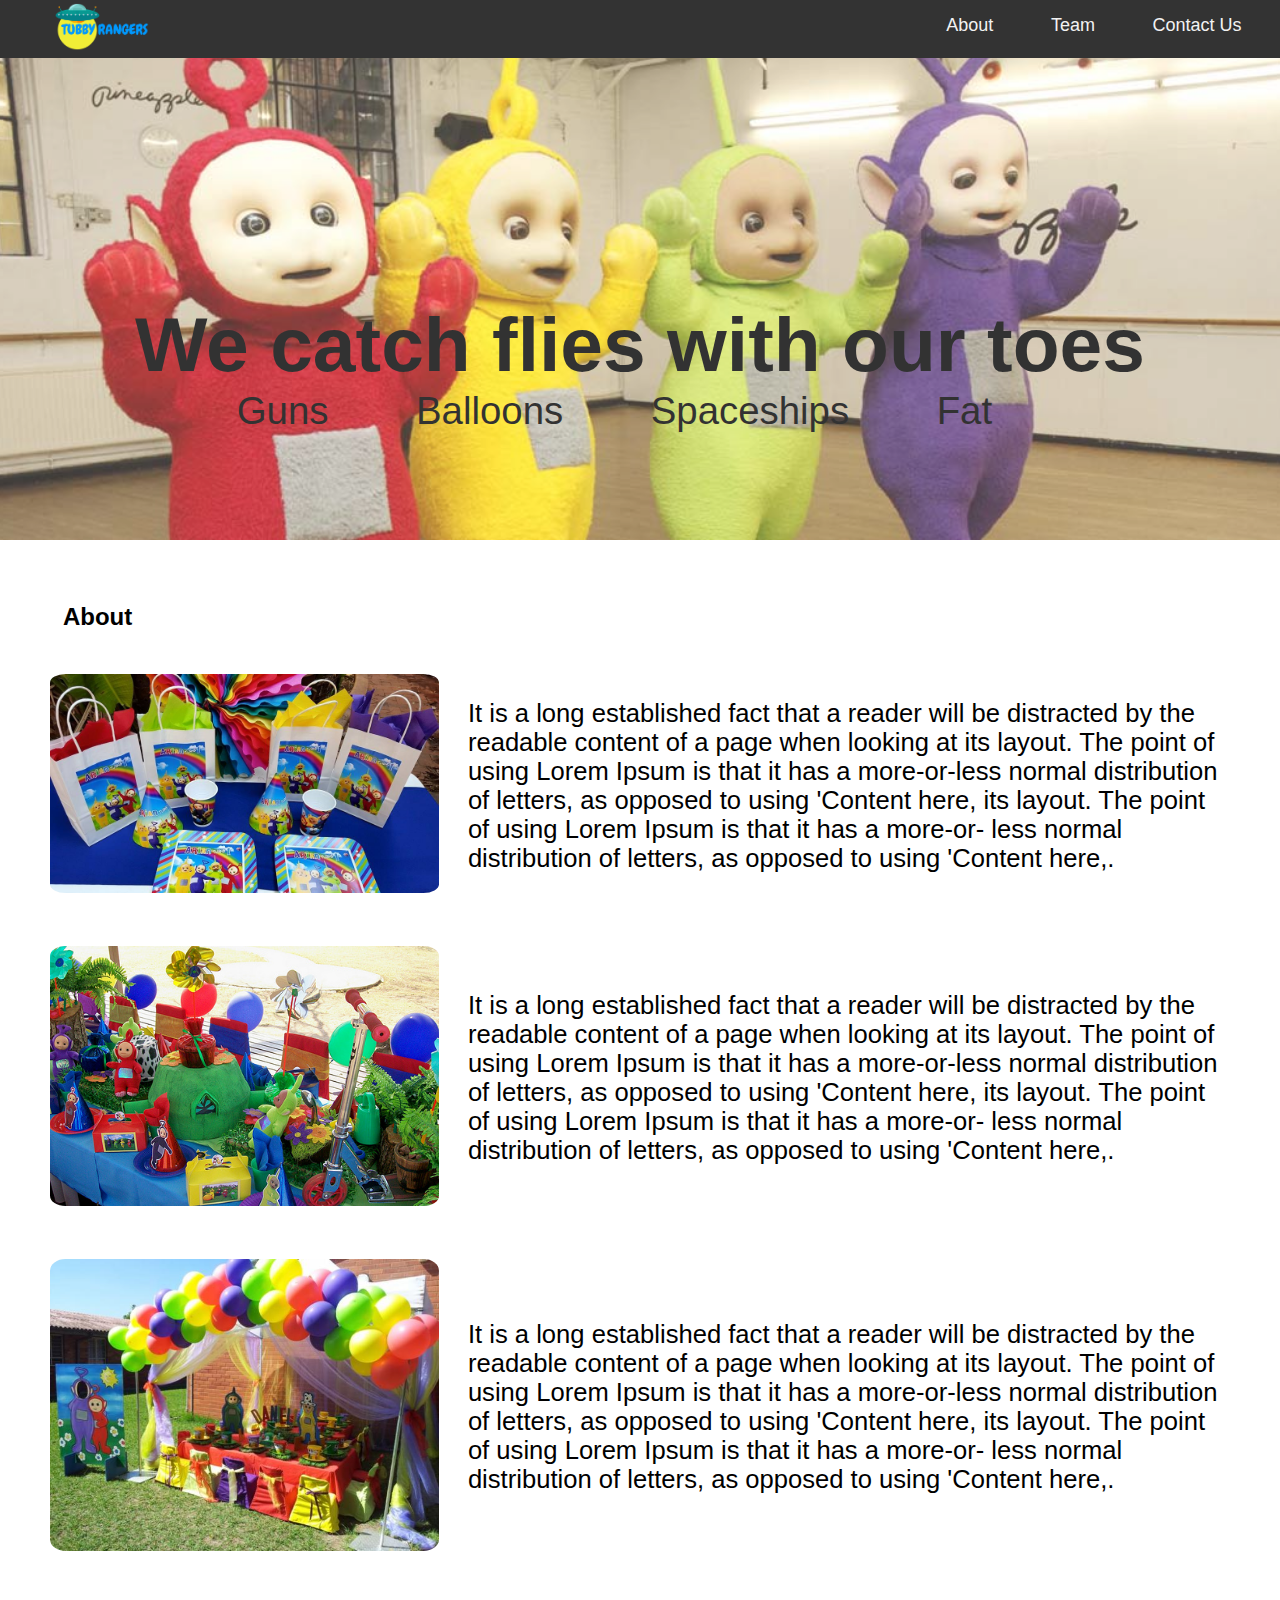
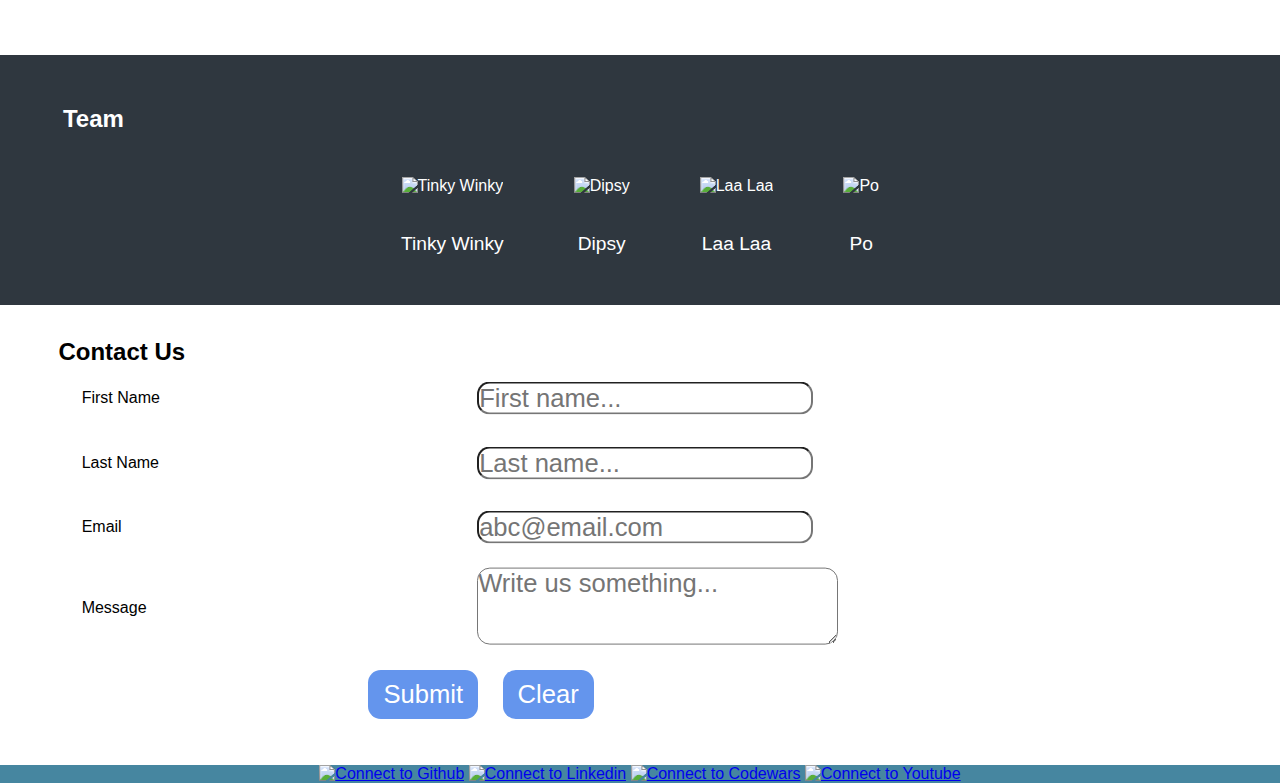
==== commit dfe99f4e: "80 charachters" ====
--- a/index.html
+++ b/index.html
@@ -58,13 +58,27 @@
 						<ul>
 							<div class="party">
 								<img class="partyimages" src="./images/tubby-party-5.jpg" alt="Party2">
-									<p class="partydescription">It is a long established fact that a reader will be distracted by the readable content of a page when looking at its layout. The point of using Lorem Ipsum is that it has a more-or-less normal distribution of letters, as opposed to using 'Content here, its layout. The point of using Lorem Ipsum is that it has a more-or-less normal distribution of letters, as opposed to using 'Content here,.</p>
+									<p class="partydescription">It is a long established fact that a 
+										reader will be distracted by the readable content of a 
+										page when looking at its layout. The point of using Lorem 
+										Ipsum is that it has a more-or-less normal distribution of 
+										letters, as opposed to using 'Content here, its layout. 
+										The point of using Lorem Ipsum is that it has a more-or-
+										less normal distribution of letters, as opposed to using 
+										'Content here,.</p>
 							</div>
 						</ul>
 						<ul>
 							<div class="party">
 								<img class="partyimages" src="./images/tubby-party-3.jpg" alt="Party3">
-									<p class="partydescription">It is a long established fact that a reader will be distracted by the readable content of a page when looking at its layout. The point of using Lorem Ipsum is that it has a more-or-less normal distribution of letters, as opposed to using 'Content here, its layout. The point of using Lorem Ipsum is that it has a more-or-less normal distribution of letters, as opposed to using 'Content here,.</p>
+									<p class="partydescription">It is a long established fact that a 
+										reader will be distracted by the readable content of a 
+										page when looking at its layout. The point of using Lorem 
+										Ipsum is that it has a more-or-less normal distribution of 
+										letters, as opposed to using 'Content here, its layout. 
+										The point of using Lorem Ipsum is that it has a more-or-
+										less normal distribution of letters, as opposed to using 
+										'Content here,.</p>
 							</div>
 						</ul>
 					</ul>
@@ -110,7 +124,8 @@
             <label for="fname">
               <div class="request">First Name</div>
                 <div class="inputbox">
-                  <input type="text" id="fname" name="First name" placeholder="First name..." required="You need to put in your first name">
+                  <input type="text" id="fname" name="First name" placeholder="First name..." required="You need to put in your first 
+													name">
                 </div>
               </label>
           </div>
@@ -139,7 +154,8 @@
 		            <label for="message">
 		              <div class="request">Message</div>
 			              <div class="inputbox">
-			                <textarea id="message" name="message" placeholder="Write us something..." minlength="50" maxlength="2000" required></textarea>
+			                <textarea id="message" name="message" placeholder="Write us something..." minlength="50" 
+						  maxlength="2000" required></textarea>
 			              </div>
 		            </label>
 		        </div>
@@ -154,16 +170,20 @@
 
 	<footer>
 		<ul class="icons">
-			<ul><a href="https://github.com" class="icon alt" target="_blank"><img src="./images/github.png" alt="Connect to Github"/><span class="label"></span></a></ul>
+			<ul><a href="https://github.com" class="icon alt" target="_blank"><img src="./images/github.png" alt="Connect to 
+				Github"/><span class="label"></span></a></ul>
 		</ul>
 		<ul class="icons">
-			<ul><a href="https://linkedin.com" class="icon alt" target="_blank"><img src="./images/linkedin.png" alt="Connect to Linkedin"/><span class="label"></span></a></ul>
+			<ul><a href="https://linkedin.com" class="icon alt" target="_blank"><img src="./images/linkedin.png" alt="Connect 
+				to Linkedin"/><span class="label"></span></a></ul>
 		</ul>
 		<ul class="icons">
-			<ul><a href="https://codewars.com" class="icon alt" target="_blank"><img src="./images/codewars.png" alt="Connect to Codewars"/><span class="label"></span></a></ul>
+			<ul><a href="https://codewars.com" class="icon alt" target="_blank"><img src="./images/codewars.png" alt="Connect 
+				to Codewars"/><span class="label"></span></a></ul>
 		</ul>
 		<ul class="icons">
-			<ul><a href="https://youtube.com" class="icon alt" target="_blank"><img src="./images/youtube.png" alt="Connect to Youtube"/><span class="label"></span></a></ul>
+			<ul><a href="https://youtube.com" class="icon alt" target="_blank"><img src="./images/youtube.png" alt="Connect to 
+				Youtube"/><span class="label"></span></a></ul>
 		</ul>
 	</footer>
 
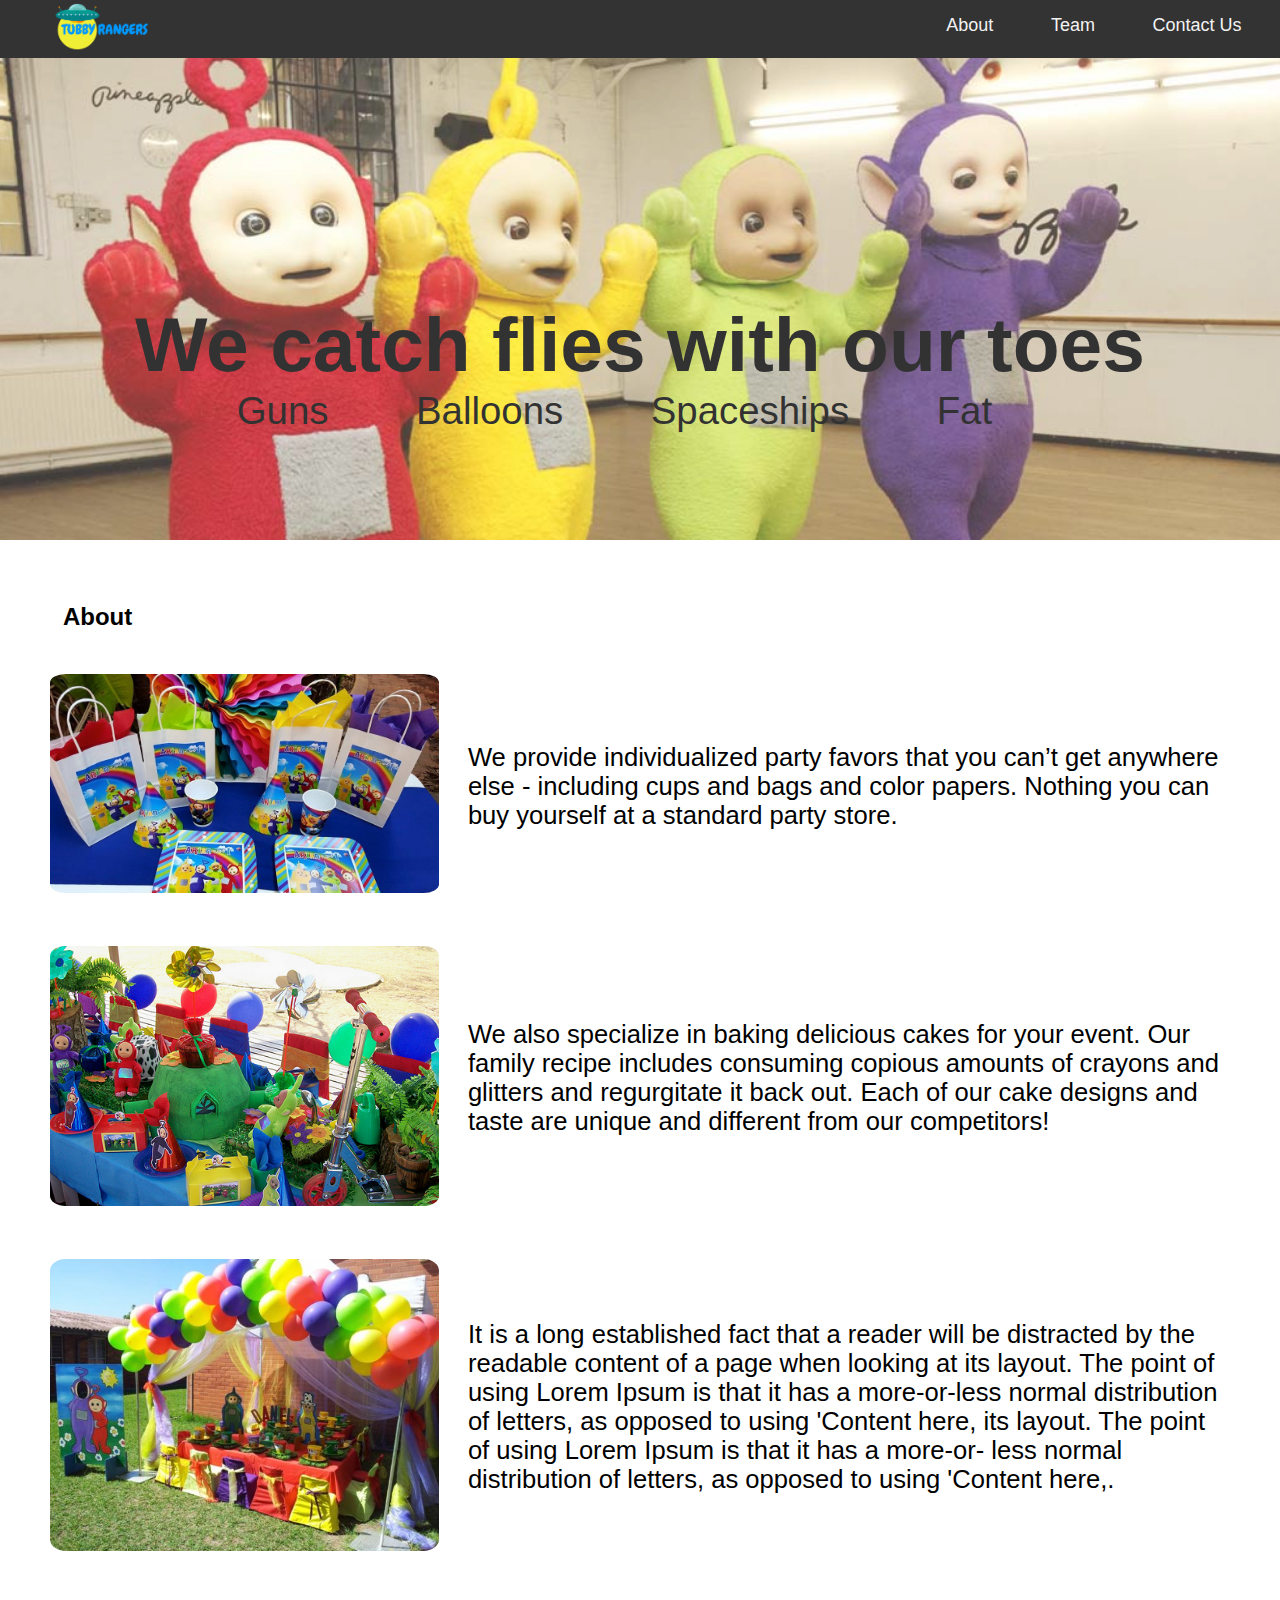
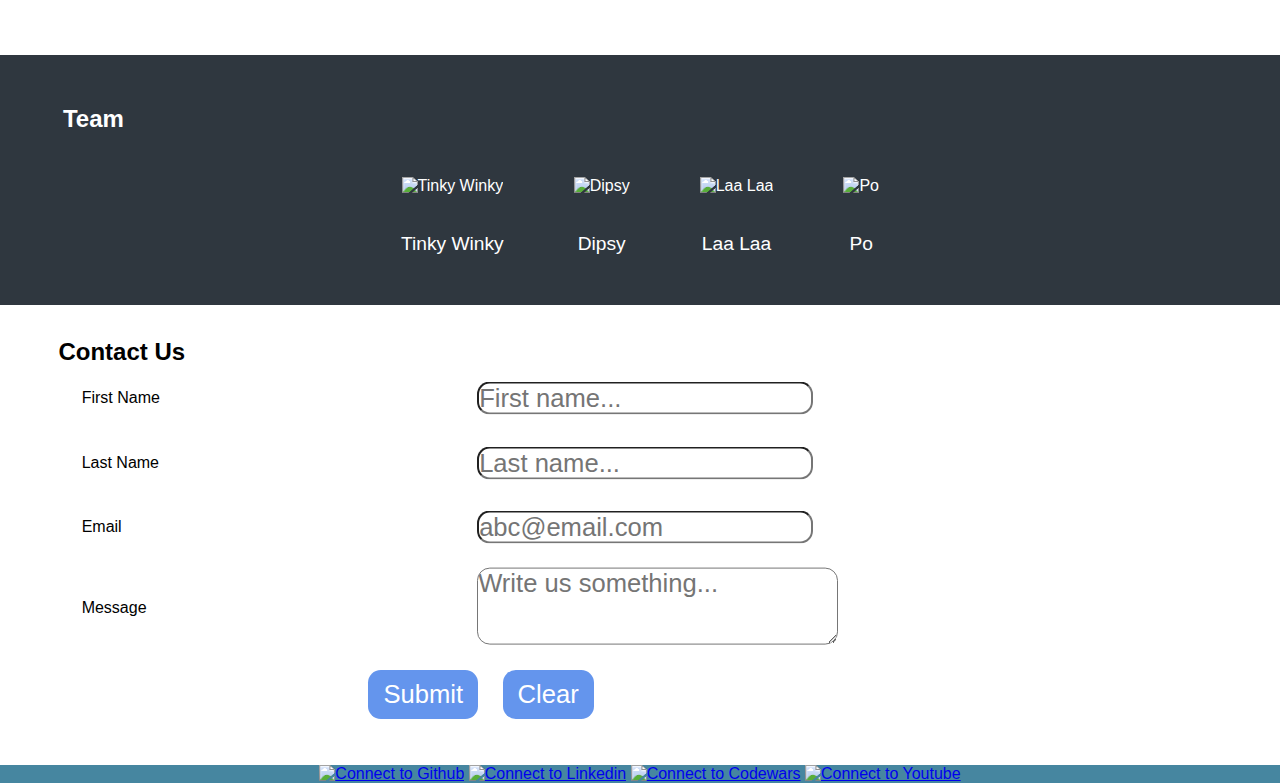
==== commit 198809e4: "Update index.html" ====
--- a/index.html
+++ b/index.html
@@ -10,7 +10,7 @@
 
 <body>
 
-	<nav class="NavNav">
+	<nav class="navNav">
 		<div id="firstcontainer">
 			<img class="logo" src="./images/logo.png" alt="Logo of the Tubby Team">
 			<a href="#form" class="anchorlink">Contact Us</a>
@@ -45,27 +45,14 @@
 						<ul>
 							<div class="party">
 								<img class="partyimages" src="./images/tubby-party-1.jpg" alt="Party1">
-									<p class="partydescription">It is a long established fact that a 
-										reader will be distracted by the readable content of a 
-										page when looking at its layout. The point of using Lorem 
-										Ipsum is that it has a more-or-less normal distribution of 
-										letters, as opposed to using 'Content here, its layout. 
-										The point of using Lorem Ipsum is that it has a more-or-
-										less normal distribution of letters, as opposed to using 
-										'Content here,.</p>
+									<p class="partydescription">We provide individualized party favors that you can’t get anywhere else - including cups and bags and color papers. Nothing you can buy yourself at a standard party store.</p>
 							</div>
 						</ul>
 						<ul>
 							<div class="party">
 								<img class="partyimages" src="./images/tubby-party-5.jpg" alt="Party2">
-									<p class="partydescription">It is a long established fact that a 
-										reader will be distracted by the readable content of a 
-										page when looking at its layout. The point of using Lorem 
-										Ipsum is that it has a more-or-less normal distribution of 
-										letters, as opposed to using 'Content here, its layout. 
-										The point of using Lorem Ipsum is that it has a more-or-
-										less normal distribution of letters, as opposed to using 
-										'Content here,.</p>
+									<p class="partydescription">We also specialize in baking delicious cakes for your event. Our family recipe includes consuming copious amounts of crayons and glitters and regurgitate it back out. Each of our cake designs and taste are unique and different from our competitors!
+</p>
 							</div>
 						</ul>
 						<ul>
--- a/style.css
+++ b/style.css
@@ -6,7 +6,7 @@
 		font-family: helvetica;
 }
 
-.NavNav {
+.navNav {
 		padding: 0.2em;
 		overflow: hidden;
 		background-color: #333;
@@ -16,7 +16,7 @@
 		z-index: 999;
 }
 
-.NavNav a {
+.navNav a {
 		float: right;
 		display: block;
 		color: #f2f2f2;
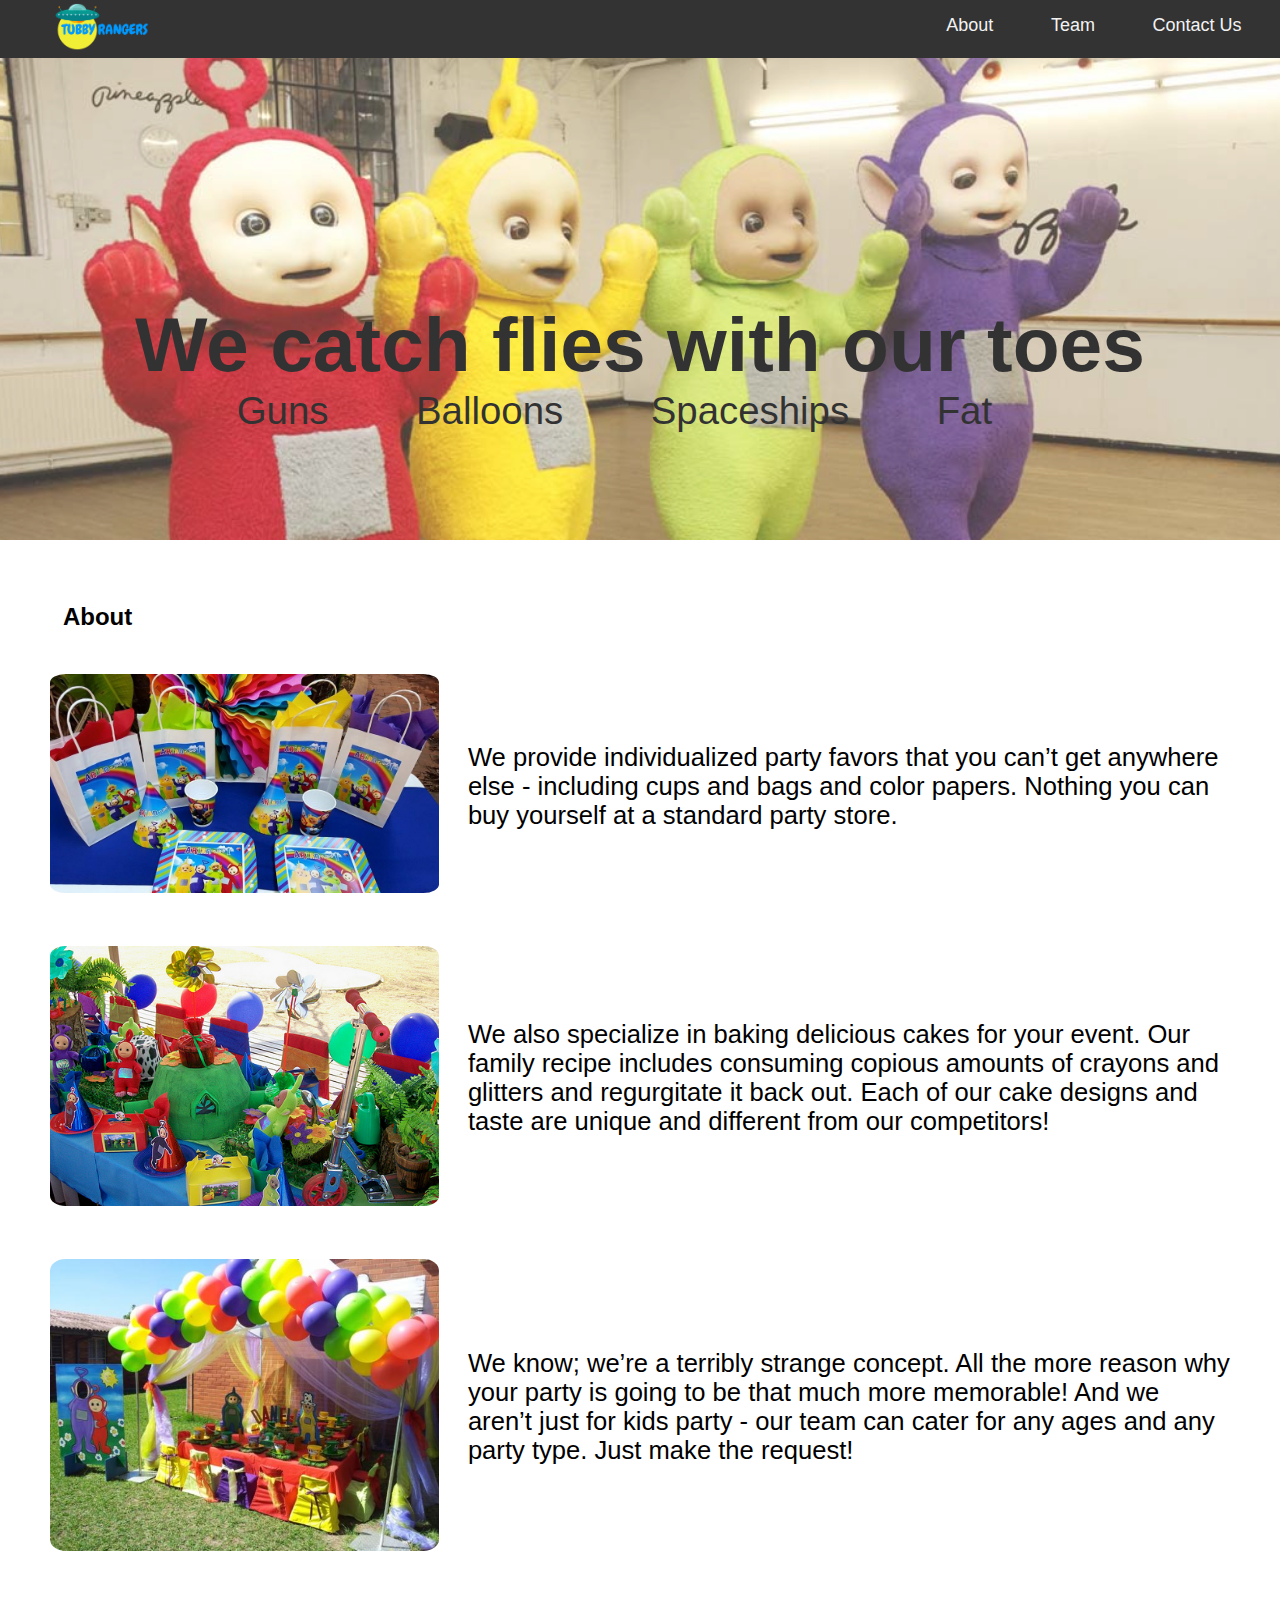
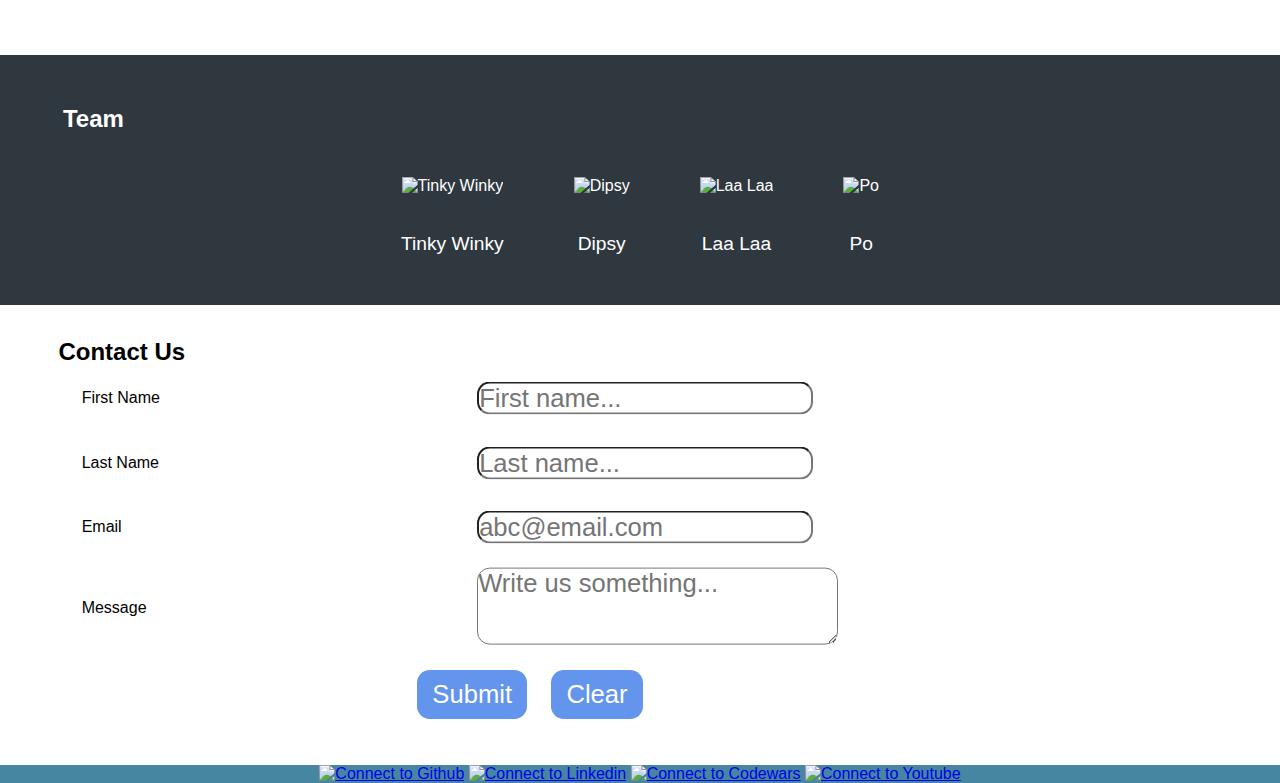
==== commit f325ac5e: "change paragraphs" ====
--- a/index.html
+++ b/index.html
@@ -45,27 +45,30 @@
 						<ul>
 							<div class="party">
 								<img class="partyimages" src="./images/tubby-party-1.jpg" alt="Party1">
-									<p class="partydescription">We provide individualized party favors that you can’t get anywhere else - including cups and bags and color papers. Nothing you can buy yourself at a standard party store.</p>
+									<p class="partydescription">We provide individualized party favors 
+										that you can’t get anywhere else - including cups and bags 
+										and color papers. Nothing you can buy yourself at a 
+										standard party store.</p>
 							</div>
 						</ul>
 						<ul>
 							<div class="party">
 								<img class="partyimages" src="./images/tubby-party-5.jpg" alt="Party2">
-									<p class="partydescription">We also specialize in baking delicious cakes for your event. Our family recipe includes consuming copious amounts of crayons and glitters and regurgitate it back out. Each of our cake designs and taste are unique and different from our competitors!
-</p>
+									<p class="partydescription">We also specialize in baking delicious 
+										cakes for your event. Our family recipe includes consuming 
+										copious amounts of crayons and glitters and regurgitate it 
+										back out. Each of our cake designs and taste are unique 
+										and different from our competitors!</p>
 							</div>
 						</ul>
 						<ul>
 							<div class="party">
 								<img class="partyimages" src="./images/tubby-party-3.jpg" alt="Party3">
-									<p class="partydescription">It is a long established fact that a 
-										reader will be distracted by the readable content of a 
-										page when looking at its layout. The point of using Lorem 
-										Ipsum is that it has a more-or-less normal distribution of 
-										letters, as opposed to using 'Content here, its layout. 
-										The point of using Lorem Ipsum is that it has a more-or-
-										less normal distribution of letters, as opposed to using 
-										'Content here,.</p>
+									<p class="partydescription">We know; we’re a terribly strange 
+										concept. All the more reason why your party is going to be 
+										that much more memorable! And we aren’t just for kids 
+										party - our team can cater for any ages and any party 
+										type. Just make the request!</p>
 							</div>
 						</ul>
 					</ul>
--- a/style.css
+++ b/style.css
@@ -1,4 +1,3 @@
-
 
 * {
 		margin: 0;
@@ -231,7 +230,7 @@
 
 .formbuttons {
 		padding-top: 20px;
-		margin-left: 300px;
+		margin-left: 30%;
 }
 
 footer {
